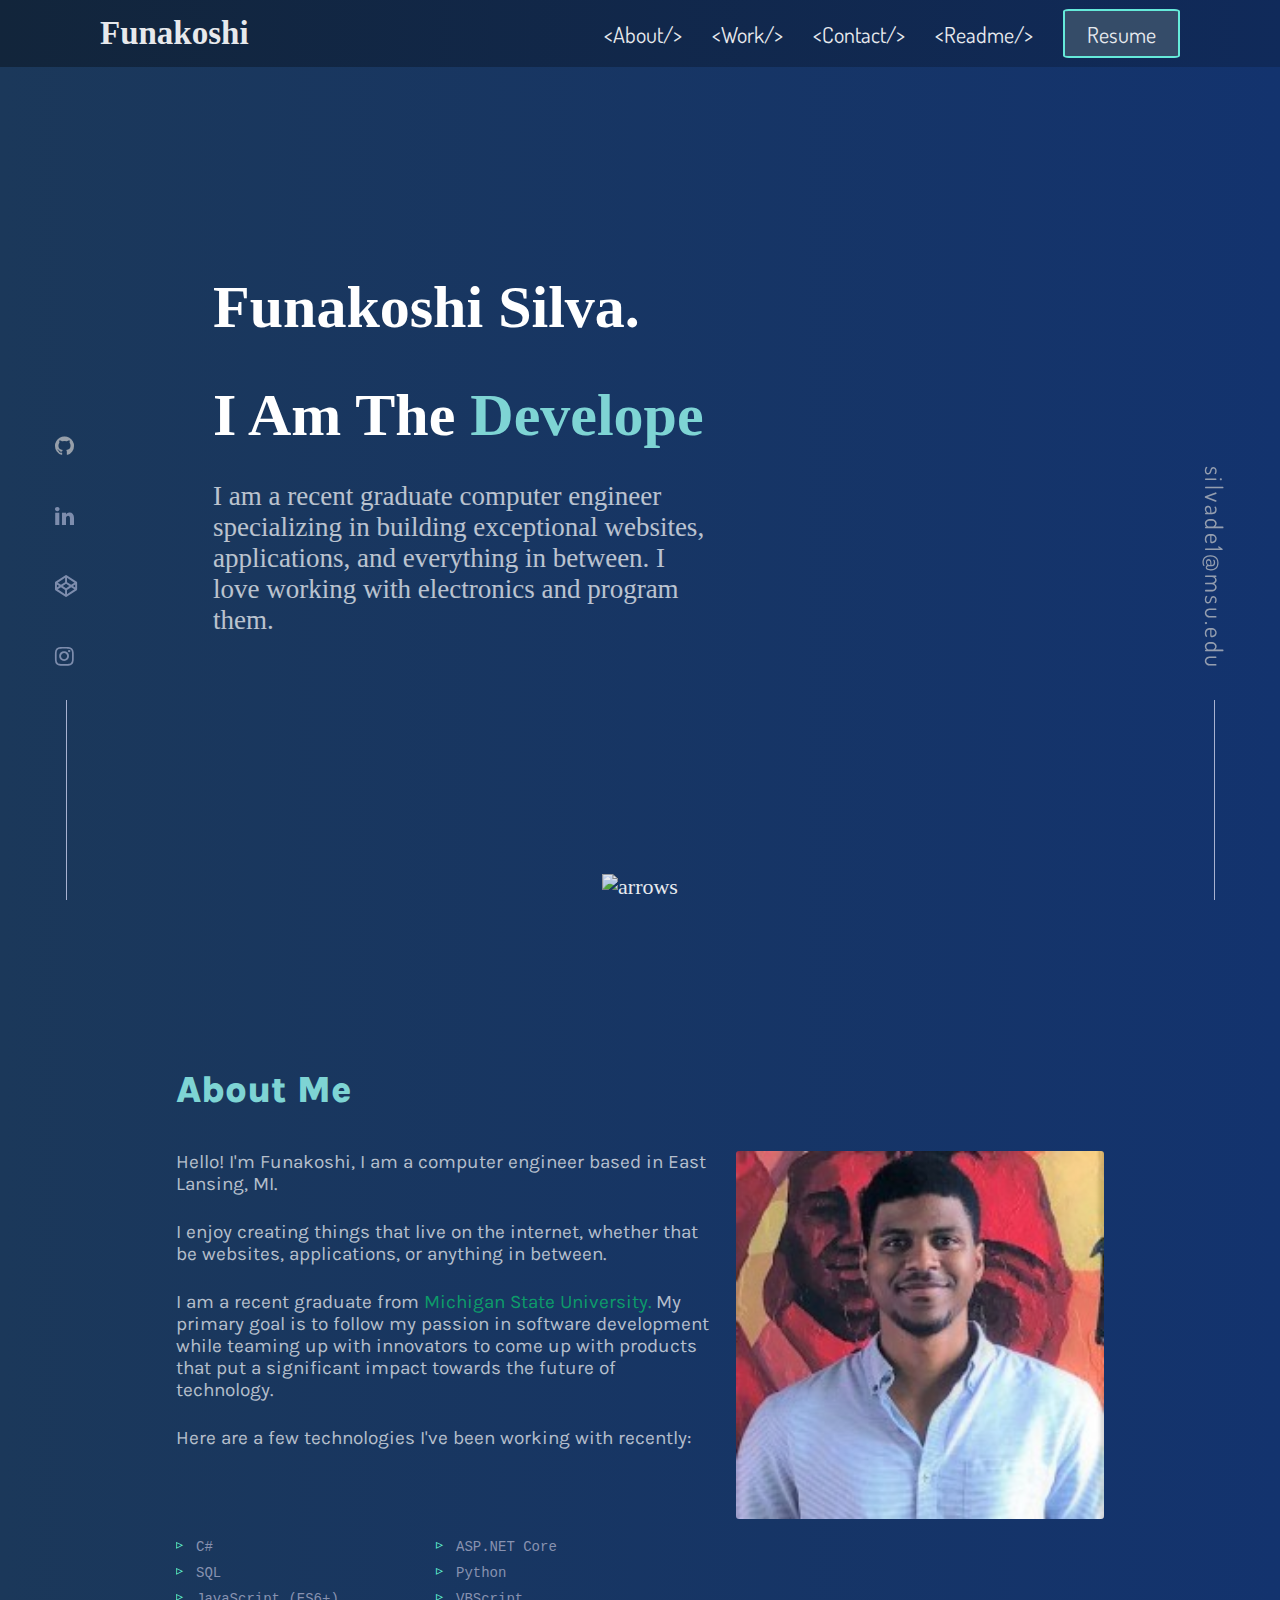
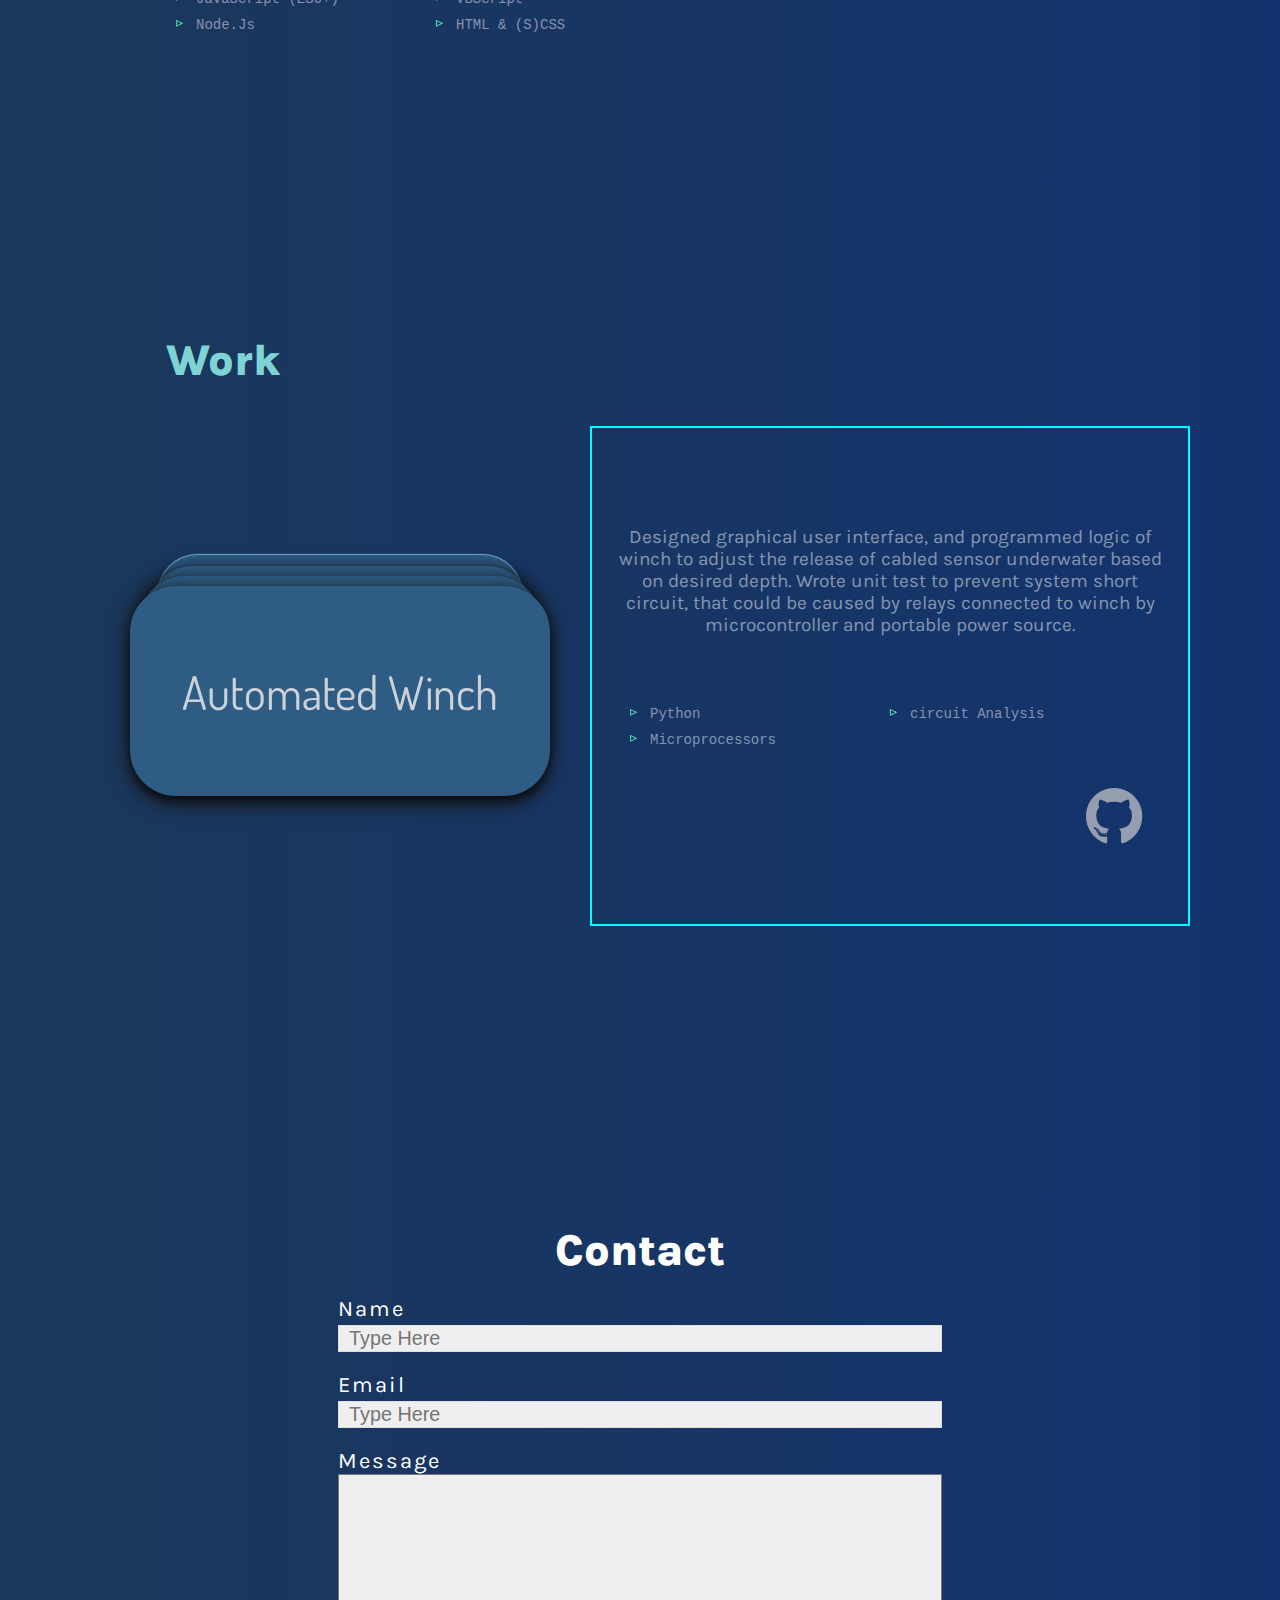
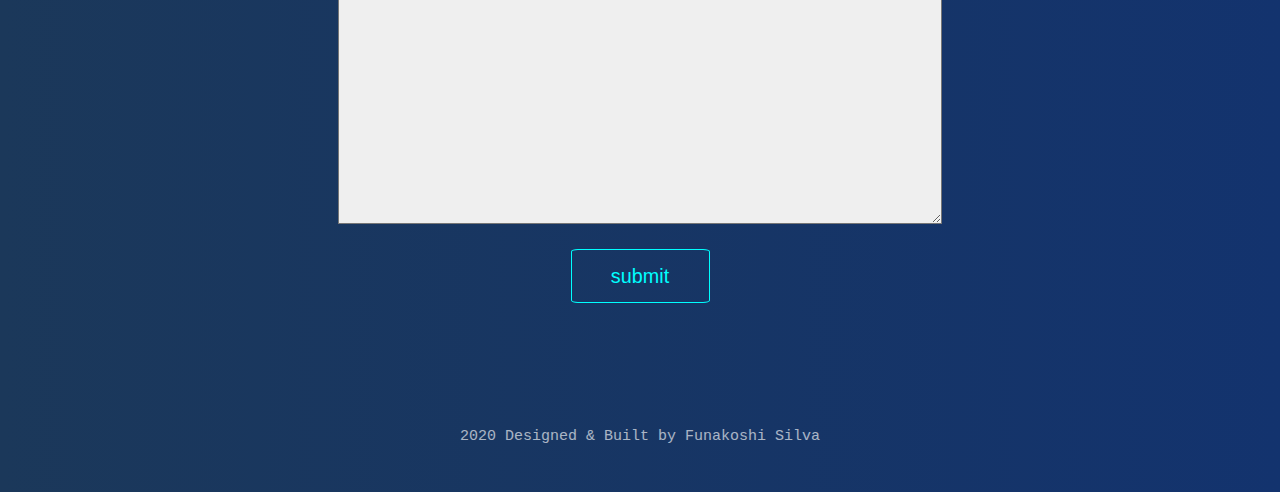
==== index.html @ c640aaf2 "Update index.html" ====
<!DOCTYPE html>
<html lang="en">
<head>
    <meta charset="UTF-8">
    <meta name="viewport" content="width=device-width, initial-scale=1.0">
    <link href="https://fonts.googleapis.com/css2?family=Gentium+Basic&display=swap" rel="stylesheet">
    <link href="https://fonts.googleapis.com/css2?family=Dosis" rel="stylesheet">
    <link rel="stylesheet" href="style.css">
    <link href="https://fonts.googleapis.com/css2?family=Karla&display=swap" rel="stylesheet">
        <!-- Add icon library -->
    <link rel="stylesheet" href="https://cdnjs.cloudflare.com/ajax/libs/font-awesome/4.7.0/css/font-awesome.min.css">
    <link rel="apple-touch-icon" sizes="180x180" href="/apple-touch-icon.png">
    <link rel="icon" type="image/png" sizes="32x32" href="/favicon-32x32.png">
    <link rel="icon" type="image/png" sizes="16x16" href="/favicon-16x16.png">
    <link rel="manifest" href="/site.webmanifest">
    <script type="text/javascript" src="https://platform.linkedin.com/badges/js/profile.js" async defer></script>

    <title>Funakoshi Silva | Developer, Software Engineer</title>
</head>
<body>
       <header>
            <h2><a href="#">Funakoshi</a></h2>
            <nav>
                <li><a href="#about" class="navlinks"><span><</span>About<span><span >/</span>></span></a></li>
                <li><a href="#work" class="navlinks"><span><</span>Work<span><span>/</span>></span></a></li>
                <li><a href="#contact" class="navlinks"><span><</span>Contact<span><span>/</span>></span></a></li>
                <li><a href="readme.html" class="navlinks"><span><</span>Readme<span><span>/</span>></span></a></li>
                <li><a href="Funakoshi-Silva-Resume.pdf" target="_black" class="resume">Resume</a></li>
            </nav>

            <div orientation="right" class="right__side-container">
                <div class="email configdiv">
                    <a href="mailto:silvade1@msu.edu" class="emailLink contEmail">silvade1@msu.edu</a>
                </div>
            </div>

       


        </header>


 

              <!--Full background image, headings, button-->
              <section id="hero">
                <div orientation="left" class="left__side-container">
                    <div  class="my--media" >
                        <ul>
                        
                            <li> <a href="https://github.com/funakoshiapi" target="_blank" id="media" class="fa fa-github fa-1x delay1"> </a> </li>
                            <li> <a href="https://www.linkedin.com/in/silvafunakoshi/" target="_blank" id="media" class="fa fa-linkedin fa-1x delay2"></a></li>
                            <li><a href="https://codepen.io/funakoshiapi" target="_blank" id="media" class="fa fa-codepen fa-1x delay3"></a></li>
                            <li><a href="https://www.instagram.com/funakoshiapi/" target="_blank"id="media" class="fa fa-instagram fa-1x delay4"></a></li>
                        </ul>
    
                    </div>   
           
                </div>
                
                <div class="intro">
                    <h1>Funakoshi Silva.
                        
                    </h1>
                </div>
                <div class="intro">
                    <h1>
                        I Am The

                        <span 
                        class="txt-type" 
                        data-wait="3000" 
                        data-words='["Developer.", "Computer Engineer.", "Software Engineer."]'
                    ></span>
                    </h1>
                 
                </div>

                <div class="intro-lead">
                    <p class="lead">I am a recent graduate computer engineer specializing in building exceptional websites, applications, and everything in between. I love working with electronics and program them.</p>
                </div>
                <div id="scroll">
                    <a href="#about"> <img src="https://media2.giphy.com/media/H4hOTwxvZyPZWSwGep/giphy.gif" alt="arrows"> </a>
                </div>



            </section>


            <section id="about">
                <div class= "about--wraper">
                
                    <div class="aboutheader">
                        <h3 >About Me</h3>
                        <div id="header__line"></div>
                    </div>
    
                    <div class="break"></div>
                    
                   <div class="combine">

                    <div class="aboutme--info">
                        <p>Hello! I'm Funakoshi, I am a computer engineer based in East Lansing, MI.</p>
                        <br>
                        <p>
                            I enjoy creating things that live on the internet, whether that be websites, applications, or anything in between. 
                        </p>
                        <br>
                        <p>
                            I am a recent graduate from  <a id="university" href="https://ece.msu.edu/" target="_blank">Michigan State University.<span id="spartano"><img src="img/spartan.gif" alt="" srcset=""></span></a> My primary goal is to follow my passion in software development while teaming up with innovators to come up with products that put a significant impact towards the future of technology. 
                           
                        </p>
                        <br>
                        <p>
                            Here are a few technologies I've been working with recently:
                        </p>
                    </div>
    
                    
                    <div id="me--picture">
                     
                    </div>
                    <div  class="media-phone" >
                        
                            <a href="https://github.com/funakoshiapi" target="_blank" id="media" class="fa fa-github fa-1x delay1"> </a>
                            <a href="https://www.linkedin.com/in/silvafunakoshi/" target="_blank" id="media" class="fa fa-linkedin fa-1x delay2"></a>
                            <a href="https://codepen.io/funakoshiapi" target="_blank" id="media" class="fa fa-codepen fa-1x delay3"></a>
                            <a href="https://www.instagram.com/funakoshiapi/" target="_blank"id="media" class="fa fa-instagram fa-1x delay4"></a>
    
                    </div>   
                   </div>
    
                    
                    <div class="break"></div>
    
                    <ul class="about__skills">
                        <li class="skills">C#</li>
                        <li class="skills">ASP.NET Core</li>
                        <li class="skills">SQL</li>
                        <li class="skills">Python</li>
                        <li class="skills">JavaScript (ES6+)</li>
                        <li class="skills">VBScript</li>
                        <li class="skills">Node.Js</li>
                        <li class="skills">HTML & (S)CSS</li>
                    </ul>
                
                </div>

            </section>

            <section id="work">
                <div class= "about--wraper">

                    <div class="aboutheader">
                        <h3 >Work</h3>
                        <div id="header__line"></div>
                    </div>
                    <div class="break"></div>
                    
                    <div class="container">
                        <div class="stack">
                          
                         <div  value = "1" class="card">Automated Winch</div>
                          <div  value = "2" class="card">Aquarium</div>
                          <div  value = "3" class="card">Mix and Match</div>
                          <div  value = "4" class="card">Instagram Liker</div>
                          <div  value = "5" class="card">Covid-19 Status</div>
                          <div  value = "6" class="card">Data Manipulation</div> 
                         

                        </div>
                        <div id="board">
                            <div class="para-container">
                                <p id="paragraph">
                                    Designed graphical user interface, and programmed logic of winch to adjust the release of cabled sensor underwater based on desired depth. Wrote unit test to prevent system short circuit, that could be caused by relays connected to winch by microcontroller and portable power source.
                                 </p>
                            </div>

                          <div>
                            <ul class="about__skills">

                                <li id="skill1" class="skills">Python</li>
                                <li id="skill2" class="skills">circuit Analysis</li>
                                <li id="skill3" class="skills">Microprocessors</li>

                                <li id="skill4" class="skills">Python <style> #skill4{display: none;}</style></li>
                                <li id="skill5" class="skills">C++ <style> #skill5{display: none;}</style></li>
                                <li id="skill6"class="skills">HTML & (S)CSS <style> #skill6{display: none;}</style></li>
                            </ul>
                          </div>

                         
                          <div class="work__media">
                            <a id="proj--link" href="https://github.com/funakoshiapi" target="_blank" class=" fa fa-github fa-3x"> 
                            </a>
                        </div>


                   
                        </div>
                      </div>

                </div>
                
            </section>

            <section id="contact">

                <h1>Contact</h1>


                <form id = 'contact' class="contact__form" action="https://formspree.io/xoqkrrdk" method="POST" >
                    
                    <div class="hpot">
                        <label>Leave this field empty: <input name="_gotcha"></label>
                    </div>

                    <label>Name</label>
                    <input type= "text" name="name" placeholder="Type Here" id="fname" required type="text">
                    <label>Email</label>
                    <input type="email" name="_replyto" placeholder="Type Here" id="femail" required type="text">
                    <label>Message</label>
                    <textarea name="message" id="fmessage"></textarea>
                    <input class="submitButtom" name="submit" id="submit" type="submit" value="submit" required type="text"> </input>
                    <!-- <input type="hidden" name="_next" value="//funakoshisilva.com/thankyou.html" />	 -->
                    <input type="hidden" name="_subject" value="Website contact" />
                    
                    
                </form>

                
                <script>
                    var contactform =  document.getElementById('contact');
                    contactform.setAttribute('action', 'https://formspree.io/' + 'xoq' + 'k' + 'rr' + 'dk');
                </script>

            </section>

            <script src="typewriter.js"></script>
            <script src="tilt.js"></script>
            <script src="cards.js"></script>
</body>

<footer>
   
    <a href="https://www.linkedin.com/in/silvafunakoshi/" target="_blank" rel="noopener noreferrer"> <div> 2020 Designed & Built by Funakoshi Silva</div></a>
</footer>

</html>
---- style.css ----
/* 
GENERAL STYLE */
*{
    margin: 0;
    padding: 0;
    box-sizing: border-box;
}

body{
   
    background: #141e30;  /* fallback for old browsers */
    background: linear-gradient(to right, #1b385a, #13336e); /* W3C, IE 10+/ Edge, Firefox 16+, Chrome 26+, Opera 12+, Safari 7+ */

     /* CSS Smooth Scroll */
     
    
}
html{
    font-size: 22px;
    scroll-behavior: smooth;
    scroll-snap-type: y mandatory;
    overflow-y: scroll;
    color: rgb(255, 255, 255);
    font-family: 'Karla', sans-serif;
    background: linear-gradient(to right, #1b385a, #13336e);
}
ul, nav{
    list-style: none;
}


a{
	text-decoration: none;
	color: inherit;
	opacity: 0.9;
}

a:hover{
    opacity: 1;
    cursor: pointer;
    color: aqua;
}
a.btn{
    color: #fff;
    border-radius: 4px;
    text-transform: uppercase;
    background-color: #2196f3;
    font-weight: 800;
    text-align: center;
}
/* ---rightSIDE CONTAINERS----------- */

.right__side-container {
    width: 5%;
    position: fixed;
    bottom: 0px;
    left: auto;
    right: 40px;
    z-index: 10;
    color: rgb(168, 178, 209);
    background: #00800000;
    height: 50%;
    
}


.configdiv {
    display: flex;
    flex-direction: column;
    -webkit-box-align: center;
    align-items: center;
    position: relative;
}

.configdiv::after {
    content: "";
    display: block;
    width: 1px;
    height: 200px;
    background-color: rgb(168, 178, 209);
    margin: 0px auto;
    overflow: hidden;
    animation: bounceIn 4s;
}

.email {

    display: flex;
    flex-direction: column;
    -webkit-box-align: center;
    align-items: center;
    position: absolute;
    right: 0;
    bottom: 0;
}

.contEmail {

    font-size: 1.1rem;
    letter-spacing: 0.1em;
    -webkit-writing-mode: vertical-rl;
    writing-mode: vertical-rl;
    margin: 20px auto;
    padding: 10px;
    color: rgb(204, 204, 204);
    opacity: 0.7;
}


.contEmail:hover {
  
    transform: scale(1.1);
    color: rgb(126, 212, 212);
    opacity: 1;
    
}

.emailLink a {
    display: inline-block;
    text-decoration-skip-ink: auto;
    position: relative;
    cursor: pointer;
    text-decoration: none;
    transition: all 0.25s cubic-bezier(0.645, 0.045, 0.355, 1) 0s;
    
}


/* left side container */

/* SIDE CONTAINERS */
.left__side-container{
    position: fixed;
    bottom: 0px;
    z-index: 10;
    color: rgb(168, 178, 209);
    background: #00800000;
    height: 50%;
    width: 40px;
    left: 40px;
    right: auto;
  
    
}

.my--media{

    display: flex;
    flex-direction: column;
    -webkit-box-align: center;
    align-items: center;
    padding: 0px;
    margin: 0px;
    list-style: none;
    left: 0;
    bottom: 0;
    position: absolute;

}



.my--media::after{
    content: "";
    display: block;
    width: 1px;
    height: 200px;
    background-color: rgb(168, 178, 209);
    margin: 0px auto;
    animation: bounceIn 4s;
}
.my--media li{
    display: list-item;
    text-align: -webkit-match-parent;
}


.fa {
    padding: 15px;
    font-size: 50px;
    /* width: 100px; */
    height: 70px;
    text-align: center;
    text-decoration: none;
    opacity: 0.7;
  }

  .fa:hover {
    transform: scale(1.2);
    color: rgb(126, 212, 212);
    opacity: 1;

}


@keyframes bounceIn {
    0% {
      transform: scale(0.1);
      opacity: 0;
    }
    60% {
      transform: scale(1.2);
      opacity: 1;
    }
    100% {
      transform: scale(1);
    }
  }
  
.delay1{
    animation: bounceIn 2s;
  }
  .delay2 {
    animation: bounceIn 4s;
    
  }
  .delay3 {
    animation: bounceIn 6s;
    
  }
  .delay4 {
    animation: bounceIn 8s;
   
  }


/*Header*/


#university{
    color: rgba(9, 199, 110, 0.801) ;
}

#university span{
    position:absolute;
	visibility:hidden;
}

#university:hover span{
   
    visibility:visible;

    
    
}
#spartano img { 
    width: 100px;
    height: auto;
    border-radius: 50%;
    position: relative;
    z-index:100;
    top:10px; left: -150px;
    opacity: 1;
}

#university:hover{
    color: rgb(233, 233, 233);
    
}

header {
    position: absolute;
    top: 0;
    left: 0;
    z-index: 1;
    width: 100%;
    display: flex;
    justify-content: space-between;
    align-items: center;
    color: #fff;
    padding: 15px 100px 15px;
    background-color: #01000285;
    font-family: 'Dosis', sans-serif;
    position: fixed;
    background: linear-gradient(to right, #12253b, #102a5a);

}
header h2{
    font-family: 'Gentium Basic', serif;

}
header nav {
    display: flex;
   
}
header nav li {
    margin: 0 15px;
} 
header nav li:first-child{
    margin-left:0; 
}
header nav li:last-child{
    margin-right: 0;
}

/* links header */

header a.resume{
    font-size: 1rem;
    padding: .4rem 1rem;
    border: 2px #6FFFE9 solid;
    border-radius: 5%;
    background-color: #3A506B;
}
/*  */


#scroll{
    place-self: center;
    bottom: 0;
    position: absolute;
}

#scroll a img{
    width: 100px;
}


@media(max-width: 1200px){

    .left__side-container{
        display: none;
    }
    .right__side-container {
        display: none;
    }
    header {
        padding: 20px 50px;
        width: 100%;
    }
}
@media(max-width:1200px){
    header{
        text-size-adjust: auto;
        flex-direction: column;
        font-size: 52%;
        width: 100%;
    }
    header h2{
        margin-bottom: 15px;
    }
    header a.resume{
        padding: 2px 10px;
        font-size: 11px;

    }

    #scroll{
        display: none;
    }
}



/* ------------------------- */
  
 /* Sections General Style */

 section{
	display: flex;
	flex-direction: column;
	align-items: center;
    padding: 125px 213px;
    min-height: 100vh;
}

@media (max-width: 1200px){

	section{
		padding: 100px 50px;
	}

}

@media (max-width: 1200px){

	section{
		padding: 80px 30px;
	}

}

/* /.Header */
/* Hero */
#hero {
    position: relative;
    justify-content: center;
    min-height: 100vh;
    color: #fff;
    text-align: left;
    display: flex;
    align-items: flex-start;
    /* font-family: 'Dosis', sans-serif; */
    font-family: 'Gentium Basic', serif;
    
}

#hero h1 {
    font-size:  60px;
    margin-bottom: 15px;
}

#hero a.btn {
    padding: 20px 46px;
}

@media (max-width: 800px){
    #hero {
        min-height: 600px;
        padding: 151px 30px;
    }
    .intro-lead{
        margin-top: 69px;
    }
    .intro{
        font-family: 'Gentium Basic', serif;
        font-weight: 300;
        margin-bottom: 8px;
    }
    #hero h1 {
        font-size: 48px;
    }
    #hero h3{
        font-size: 24px;
    }
    #hero a.btn{
        padding:15px 40px;
    }
}

.intro{
   
    max-width: 883px;
    height: 100px;
    margin-top: 8px;

}

.intro-lead{
    max-width: 500px;
}

h1, h2, h3, h4, h5, h6 {
    font-weight: 800;
   }

.txt-type{
    color: rgb(126, 212, 212);
    
}

.lead{
    font-size: 27px;
    opacity: 0.7;
}

/* About section */

#about{
    justify-content: center;
    display: flex;
    flex-direction: row;
}

.media-phone{
    display: none;
}
 
#me--picture {

  
  
    height: 368px;
    width: 368px;
    
    background-size: 100%;
    
    background-color: grey;
    margin: 0 auto;
    transition: box-shadow 0.1s, transform 0.1s;
    border-radius: 3px;
      
    background-image:
    linear-gradient(to top, rgba(45, 230, 190, 0), rgba(15, 177, 150, 0)),
    url('img/0.jpeg'); 

}
  
   #me--picture:hover {
    
    
    box-shadow: 0px 0px 30px rgba(0, 255, 255, 0.459);
    cursor: pointer;
    
  }



  .aboutheader{
    font-size: 32px;
    margin: 10px 0px 40px;
    justify-content: flex-start;
    color: rgb(126, 212, 212);
    display: flex;
    flex-wrap: wrap;
    
  }


  .aboutme--info{
    flex: 1;
    justify-content: flex-start;
    flex-wrap: wrap;
    width: 540px;
    margin-right: 20px;
    /* color: #84c7f3; */
    color: white;

    
}

.aboutme--info p{
    font-size: 19px;
    text-align: left;
    color: rgba(255, 255, 255, 0.692);
   
}


#me--picture {
    flex: 1;
    justify-content: flex-end;
    max-width: 368px;
}

.break{
    flex-basis: 100%;
    height: 0;
  }


  .about--wraper{
    /* display: flex; */
    -webkit-box-pack: justify;
    justify-content: space-between;
    -webkit-box-align: center;
    align-items: flex-start;
    background-color: #00000000;
    /* width: 1153px; */
    height: auto;
    flex-wrap: wrap;
   
 }


 .combine{
    display: flex;
}

.about__skills{

    display: grid;
    grid-template-columns: repeat(2, minmax(260px, 200px));
    overflow: hidden;
    padding: 0px;
    margin: 20px 0px 0px;
    list-style: none;
    
  }

  .skills{
    position: relative;
    margin-bottom: 10px;
    padding-left: 20px;
    font-family: "SF Mono", "Fira Code", "Fira Mono", "Roboto Mono", "Lucida Console", Monaco, monospace;
    font-size: 20px;
    color: rgb(136, 146, 176);
    text-align: left;
    font-size: 14px;
  }

  .skills::after{
    content: "▹";
    position: absolute;
    left: 0px;
    color: rgb(100, 255, 218);
    font-size: 14px;
    line-height: 12px;
  }

  @media (max-width: 1200px){

    .media-phone{
        display: flex;
        justify-content: center;

    }
      
 #me--picture{
        height: 13rem;
        width: 13rem;
        flex-wrap: wrap;
        margin-top: 20px;
        margin-bottom: 40px;
        max-width: 368px;
    }

    #about{
        flex-direction: column;
        flex-wrap: wrap;
    }

    .aboutheader{
        margin-top: 40px
    }

    .combine{
        
        display: flow-root;
    }

    .about__skills{
        display: flex;
        flex-direction: column;
        align-items: flex-start;
    }

    .aboutme--info{
        width: auto;
    }

  
    }

    @media (max-width:1200px){
        #me--picture{
            height: 11rem;
            width: 11rem;
        
        }
    }
  

/* Work */

.stack {
    width: 500px;
    height: 500px;
    position: relative;
  }
  
  .card {
    background-color: rgb(46, 92, 133);
    width: 80%;
    min-height: 40%;
    position: absolute;
    top: 50%;
    left: 50%;
    transform: translate(-50%, -50%);
    display: grid;
    justify-content: center;
    align-items: center;
    border-radius: 2rem;
    font-family: 'Dosis', sans-serif;
    font-size: 2rem;
    color: rgba(230, 230, 230, 0.863);
    box-shadow: 0 5px 10px 0 #000000a8, 0 5px 20px 0 #1d1c1c;
    transition: trasnform 200ms;
    text-align: center; 
    z-index:100;
  }

  .card:hover{
    background-color: rgb(20, 167, 167);
    color: black;
    transition: 0.3s;
  }
  
  .card:nth-last-child(n + 4) {
    --y: calc(-50% + -30px);
    transform: translate(-50%, var(--y)) scale(0.91);
    box-shadow: 0 0 1px 1px #84c7f36e;
  }
  .card:nth-last-child(3) {
    --y: calc(-50% + -15px);
    transform: translate(-50%, var(--y)) scale(0.95);
  }
  
  .card:nth-last-child(2) {
    --y: calc(-50%);
    transform: translate(-50%, var(--y)) scale(1);
   
  }

  
  .card:nth-last-child(1) {
    --y: calc(-50% + 15px);
    transform: translate(-50%, var(--y)) scale(1.05);
  
  }
  
  @keyframes swap {
    50% {
      transform: translate(-50%, calc(var(--y) - 250px)) scale(0.85) rotate(-5deg);
      animation-timing-function: ease-in;
    }
    100% {
      transform: translate(-50%, calc(var(--y) - 15px)) scale(0.85);
      z-index: -1;
    }
  }
  
  .container{
    display: flex;
  
  
  }

  #work h3{
    color: rgb(126, 212, 212);
    font-size: 44px;
    margin-left: 76px;

  }
  
  #board{
  
    border: 2px solid aqua;
    flex: 2;
    display: flex;
    flex-direction: column;
    justify-content: center;
    align-items: center;
    color: #84c7f3;
    width: 600px;
   
    
  }
  #board h1 h2{
    justify-content: center;
  }

  
  #title{
    justify-content: center;
    
  }

  .para-container{
      height: 180px ;
      text-align: center;

  }
  #paragraph{
      opacity: 0.7;
      margin-top: 20px;
      margin-left: 20px;
      margin-right: 20px;
      font-size: 19px;
      color: rgba(255, 255, 255, 0.692);
  }

  .socialmedia{
      justify-content: end;
  }





 /* SOCIALMEDIA ICONS */

 .work__media{

    place-self: flex-end;
    margin-right: 30px;
    margin-top: 10px;
 }

 .repository{
    place-self: flex-end;

 }
 



.fa-github {
    color: rgb(204, 204, 204);
    font-size: 50px;
  }


  footer div{
    display: flex;
    justify-content: center;
    margin-bottom: 47px;
    font-size: 15px;
    font-family: "SF Mono", "Fira Code", "Fira Mono", "Roboto Mono", "Lucida Console", Monaco, monospace;
    opacity: 0.7;
  }

  @media (max-width:1200px){
    .container{
        display: flex;
        flex-direction: column;
      
      
      }
      .stack{
          width: auto;
      }

      #board{
          width: auto;
      }
  

    .para-container{
        height: 368px ;
        text-align: center;

        }
    
}


label {
    
    margin-top:20px;
    letter-spacing:2px;
}

/* Centre the form within the page */
form {
    margin:0 auto;
    width:604px;
    display: flex;
    flex-direction: column;
}

/* Style the text boxes */
input {
	width:604px;
	height:27px;
	background:#efefef;
	border:1px solid #dedede;
	padding:10px;
	margin-top:3px;
	font-size:0.9em;
    color:#3a3a3a;
   
}

textarea {
    width: 604px;
    height: 350px;
    background: #efefef;
    font-size: 0.9em;
    color: #3a3a3a;
    padding: 20px;
}

.submitButtom{
    
    width: 139px;
    height: 54px;
    margin-top: 25px;
    place-self: center;
    border-radius: 5%;
    border: 1px aqua solid;
    background-color: #ffe4c400;
    color: aqua;
}

.hpot {
  display: none;
}

@media (max-width:1200px){

    input {
        width:308px;
        height:27px;
        background:#efefef;
        border:1px solid #dedede;
        padding:10px;
        margin-top:3px;
        font-size:0.9em;
        color:#3a3a3a;
    }
    textarea {
        width: 308px;
        height: 10rem;
        
    }
    form {
        margin: 0 auto;
        height: 435px;
        width: 314px;
    
    }
}
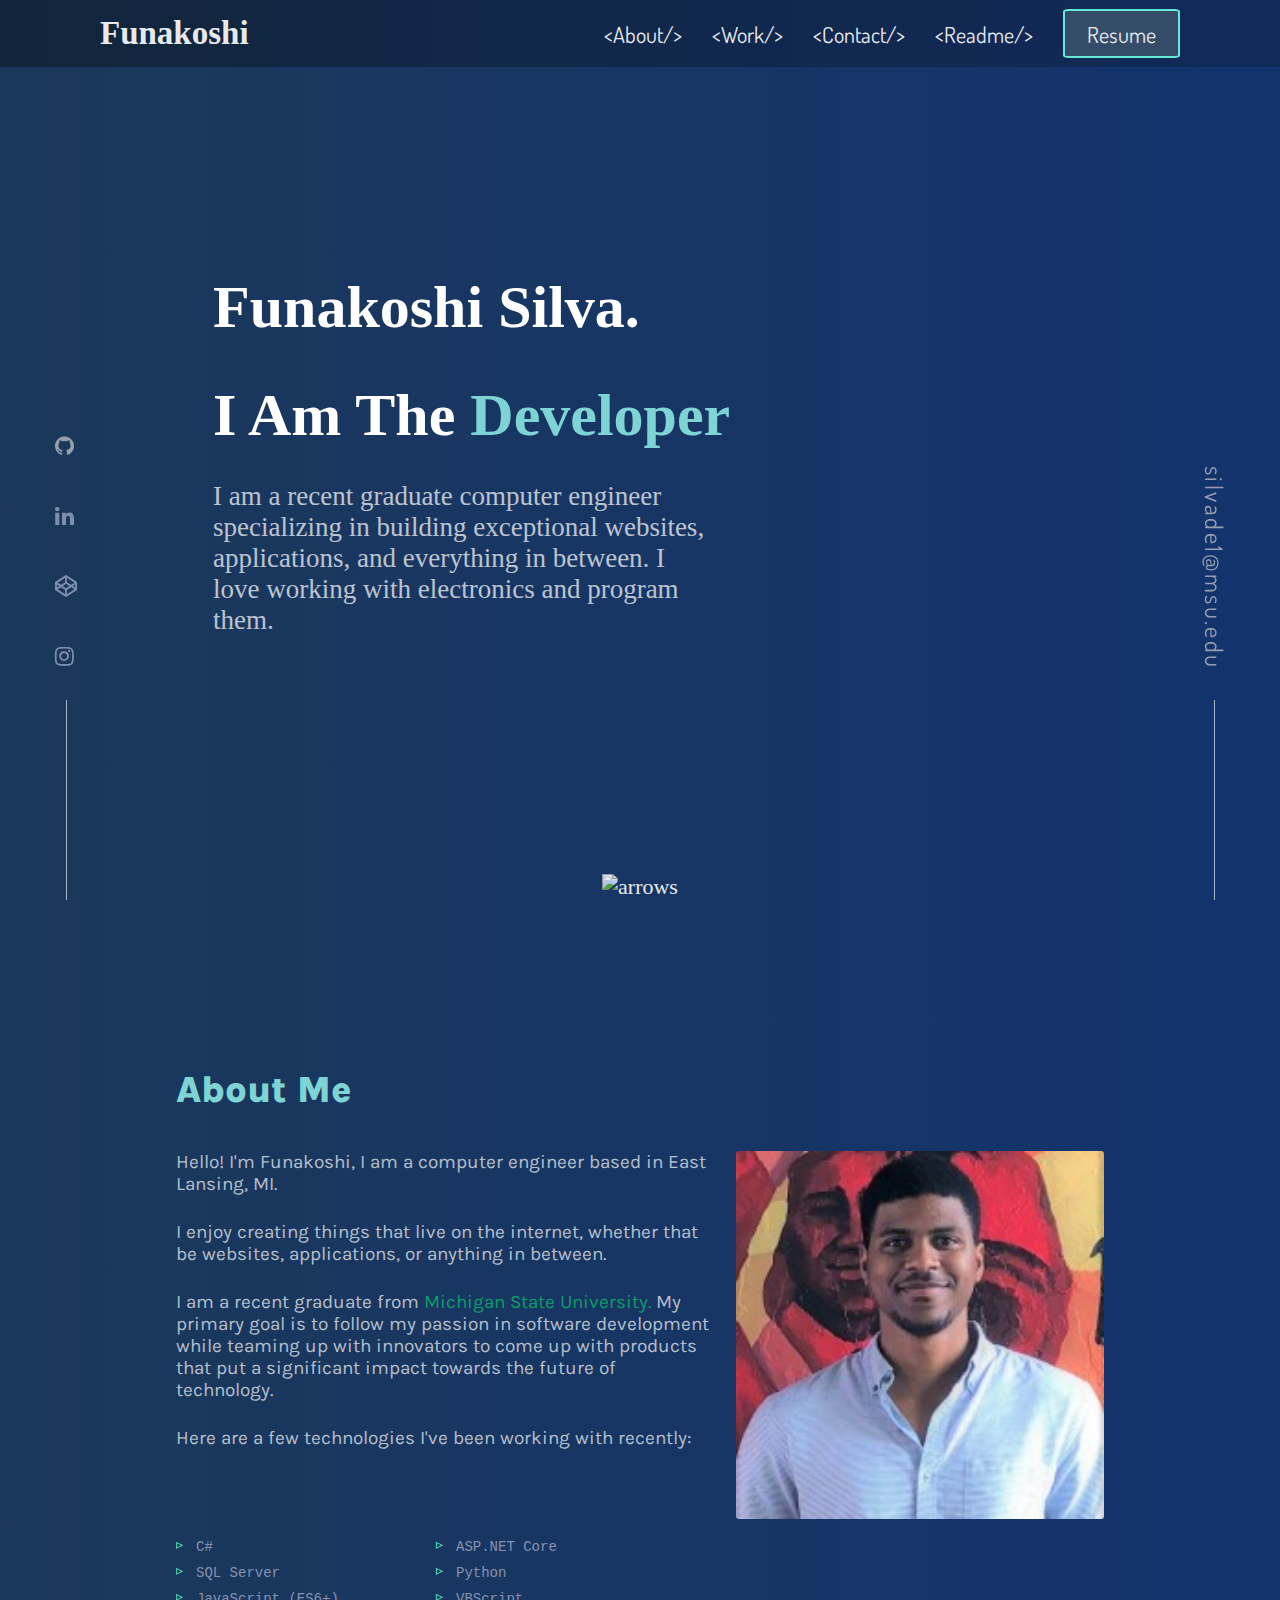
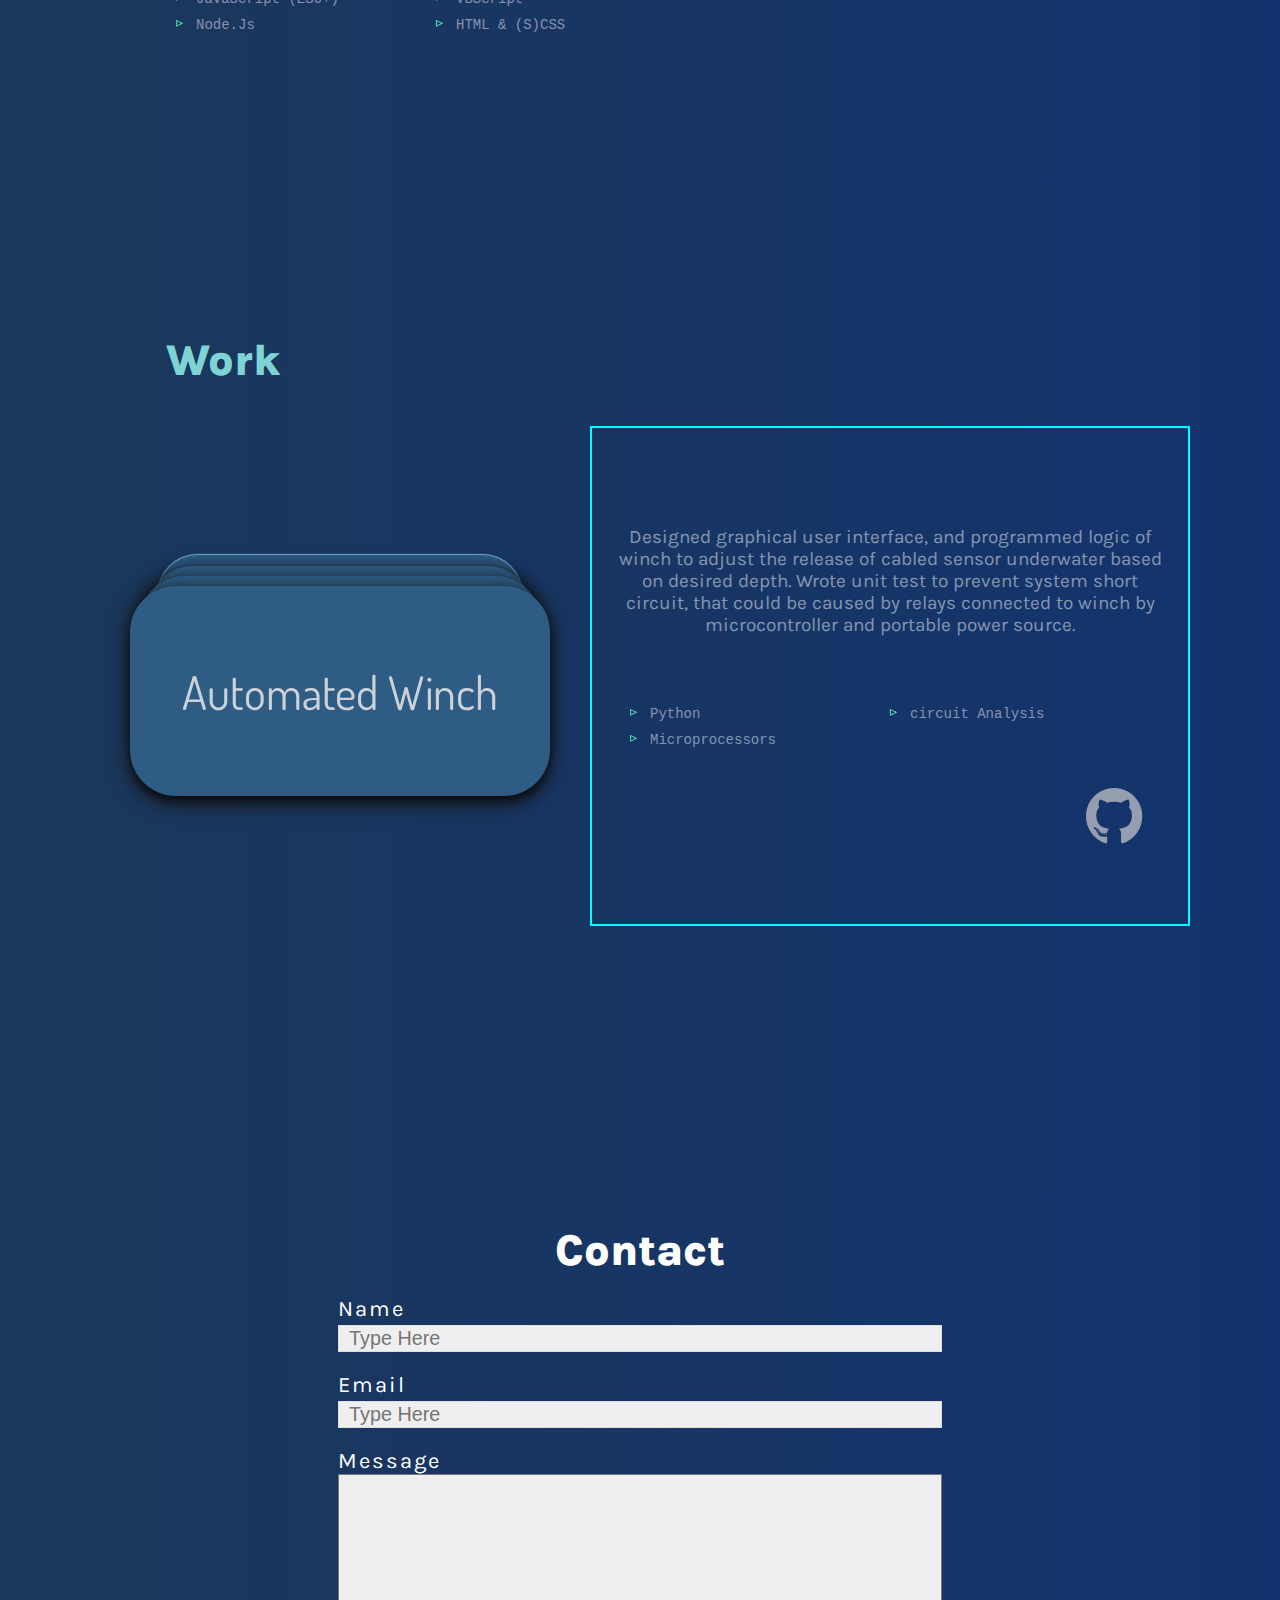
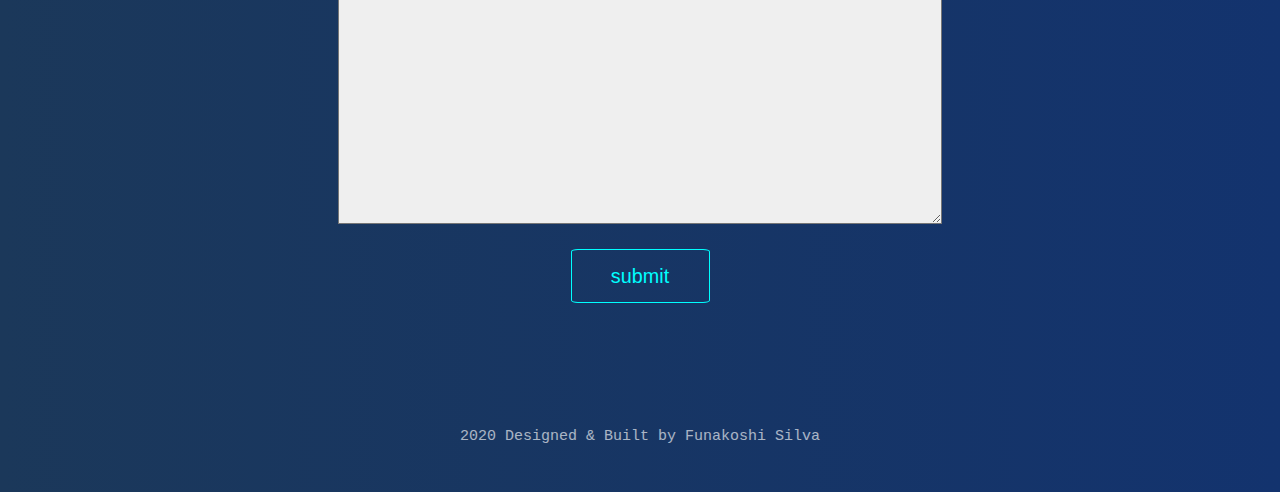
==== commit 6e6171da: "Update index.html" ====
--- a/index.html
+++ b/index.html
@@ -137,7 +137,7 @@
                     <ul class="about__skills">
                         <li class="skills">C#</li>
                         <li class="skills">ASP.NET Core</li>
-                        <li class="skills">SQL</li>
+                        <li class="skills">SQL Server</li>
                         <li class="skills">Python</li>
                         <li class="skills">JavaScript (ES6+)</li>
                         <li class="skills">VBScript</li>
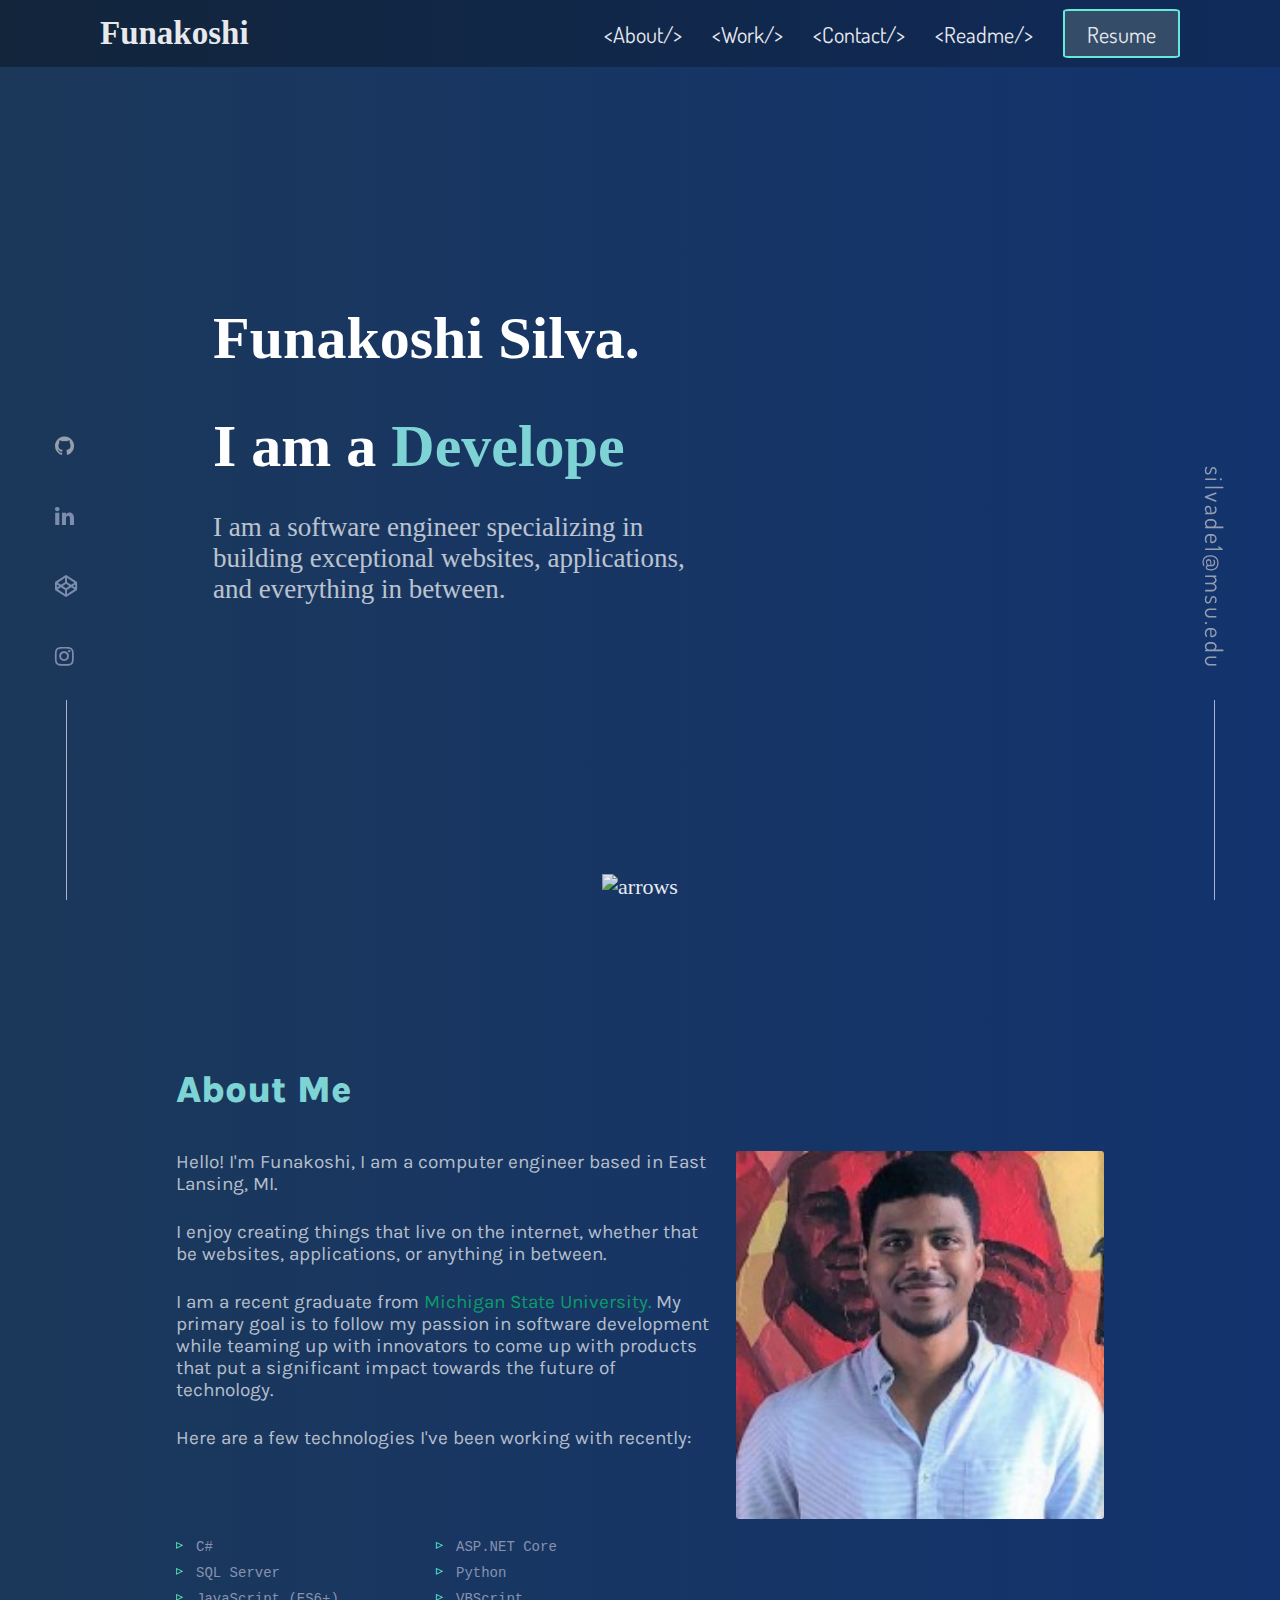
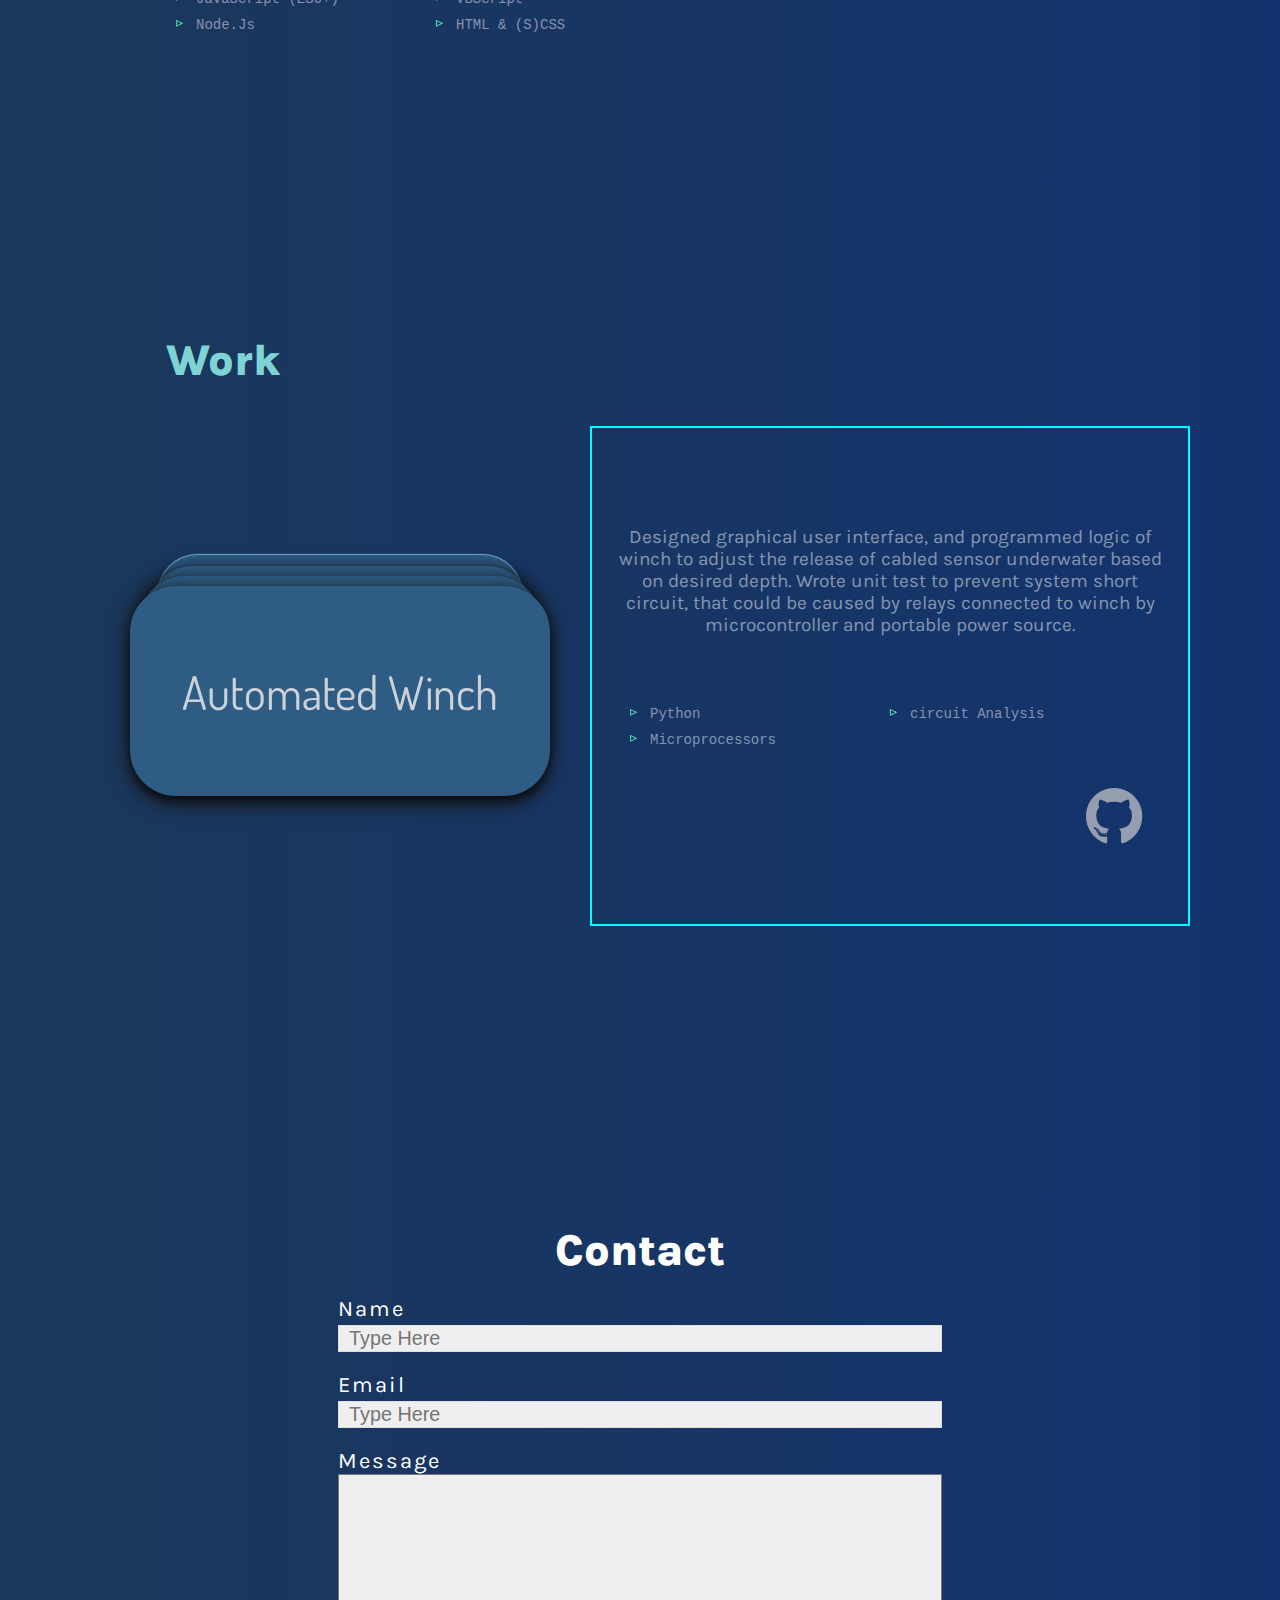
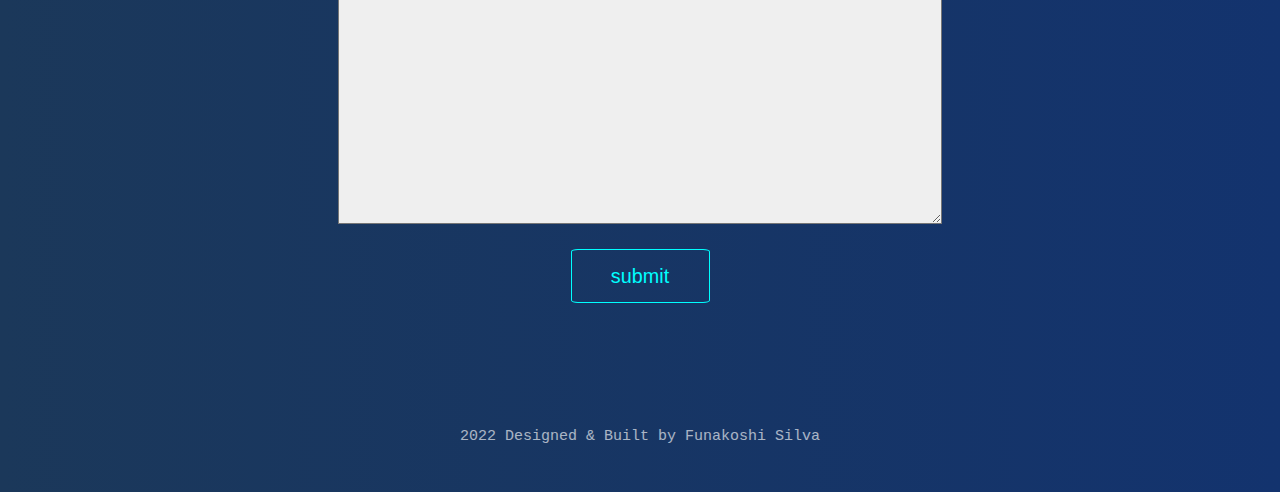
==== commit d6151b20: "Update index.html" ====
--- a/index.html
+++ b/index.html
@@ -65,7 +65,7 @@
                 </div>
                 <div class="intro">
                     <h1>
-                        I Am The
+                        I am a
 
                         <span 
                         class="txt-type" 
@@ -77,7 +77,7 @@
                 </div>
 
                 <div class="intro-lead">
-                    <p class="lead">I am a recent graduate computer engineer specializing in building exceptional websites, applications, and everything in between. I love working with electronics and program them.</p>
+                    <p class="lead">I am a software engineer specializing in building exceptional websites, applications, and everything in between.</p>
                 </div>
                 <div id="scroll">
                     <a href="#about"> <img src="https://media2.giphy.com/media/H4hOTwxvZyPZWSwGep/giphy.gif" alt="arrows"> </a>
@@ -244,7 +244,7 @@
 
 <footer>
    
-    <a href="https://www.linkedin.com/in/silvafunakoshi/" target="_blank" rel="noopener noreferrer"> <div> 2020 Designed & Built by Funakoshi Silva</div></a>
+    <a href="https://www.linkedin.com/in/silvafunakoshi/" target="_blank" rel="noopener noreferrer"> <div> 2022 Designed & Built by Funakoshi Silva</div></a>
 </footer>
 
 </html>
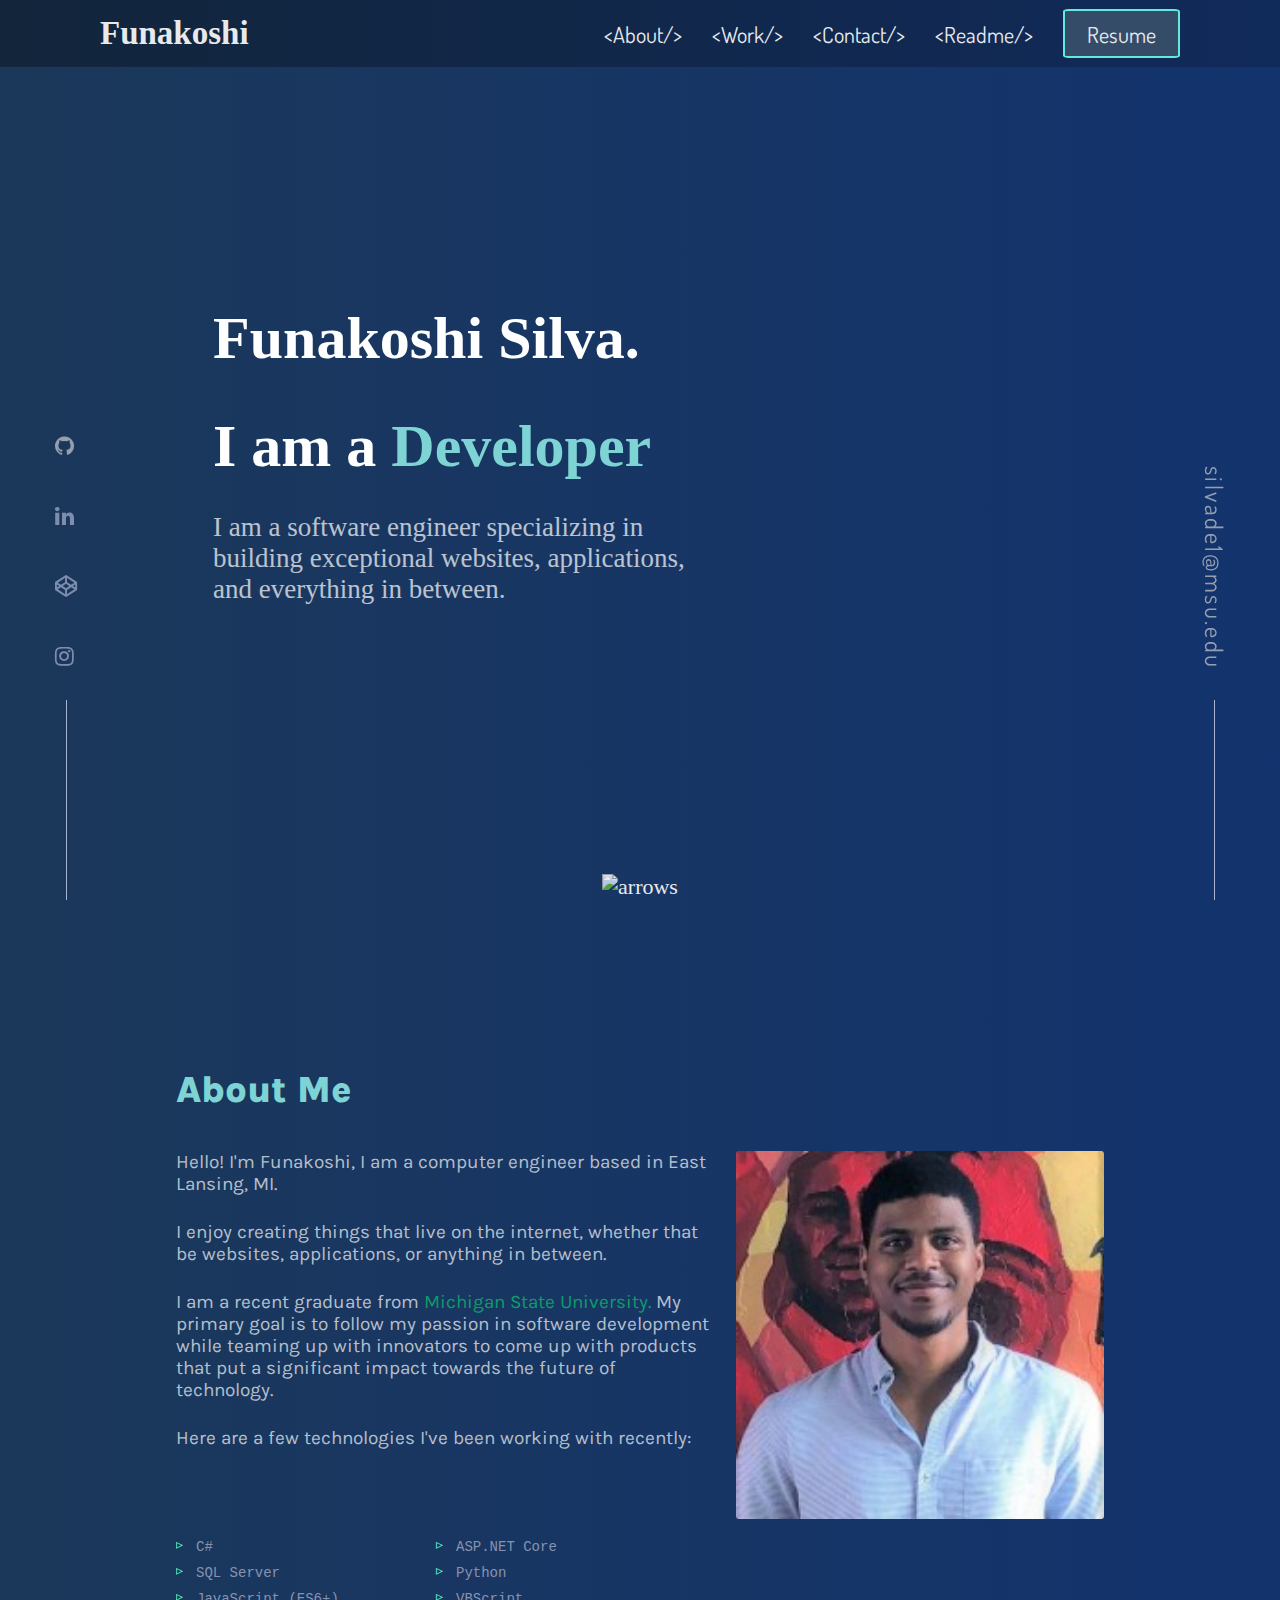
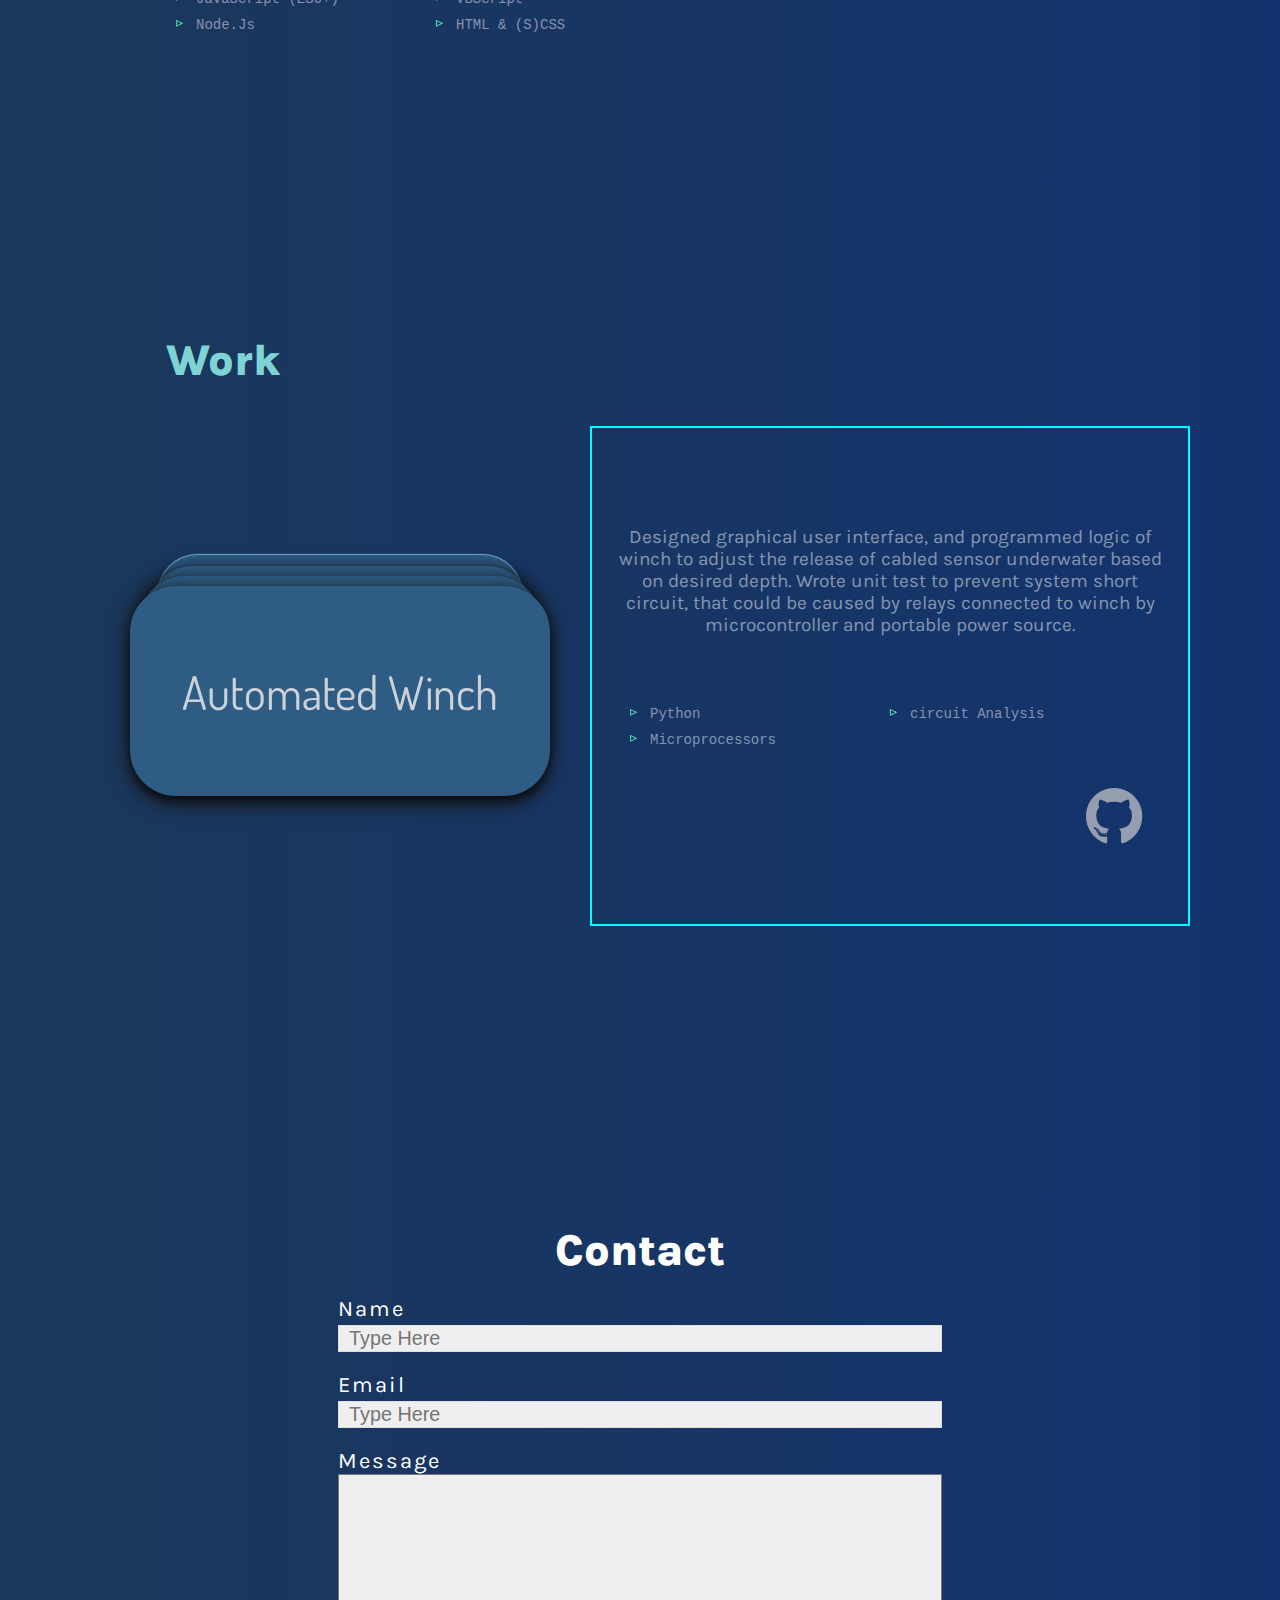
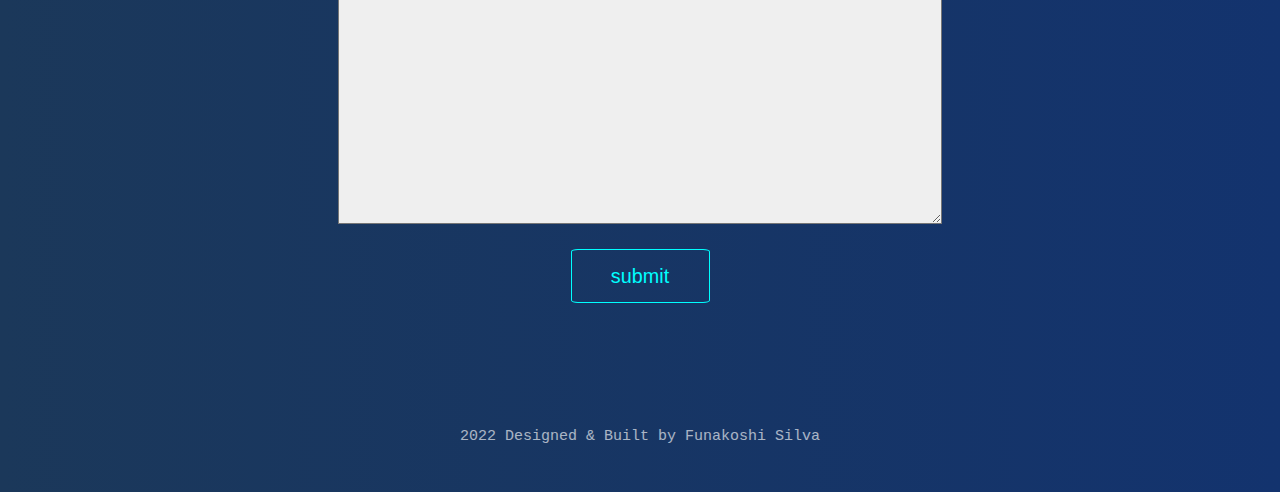
==== commit 337d1808: "Update index.html" ====
--- a/index.html
+++ b/index.html
@@ -25,7 +25,7 @@
                 <li><a href="#work" class="navlinks"><span><</span>Work<span><span>/</span>></span></a></li>
                 <li><a href="#contact" class="navlinks"><span><</span>Contact<span><span>/</span>></span></a></li>
                 <li><a href="readme.html" class="navlinks"><span><</span>Readme<span><span>/</span>></span></a></li>
-                <li><a href="Funakoshi-Silva-Resume.pdf" target="_black" class="resume">Resume</a></li>
+                <li><a href="Resume.pdf" target="_black" class="resume">Resume</a></li>
             </nav>
 
             <div orientation="right" class="right__side-container">
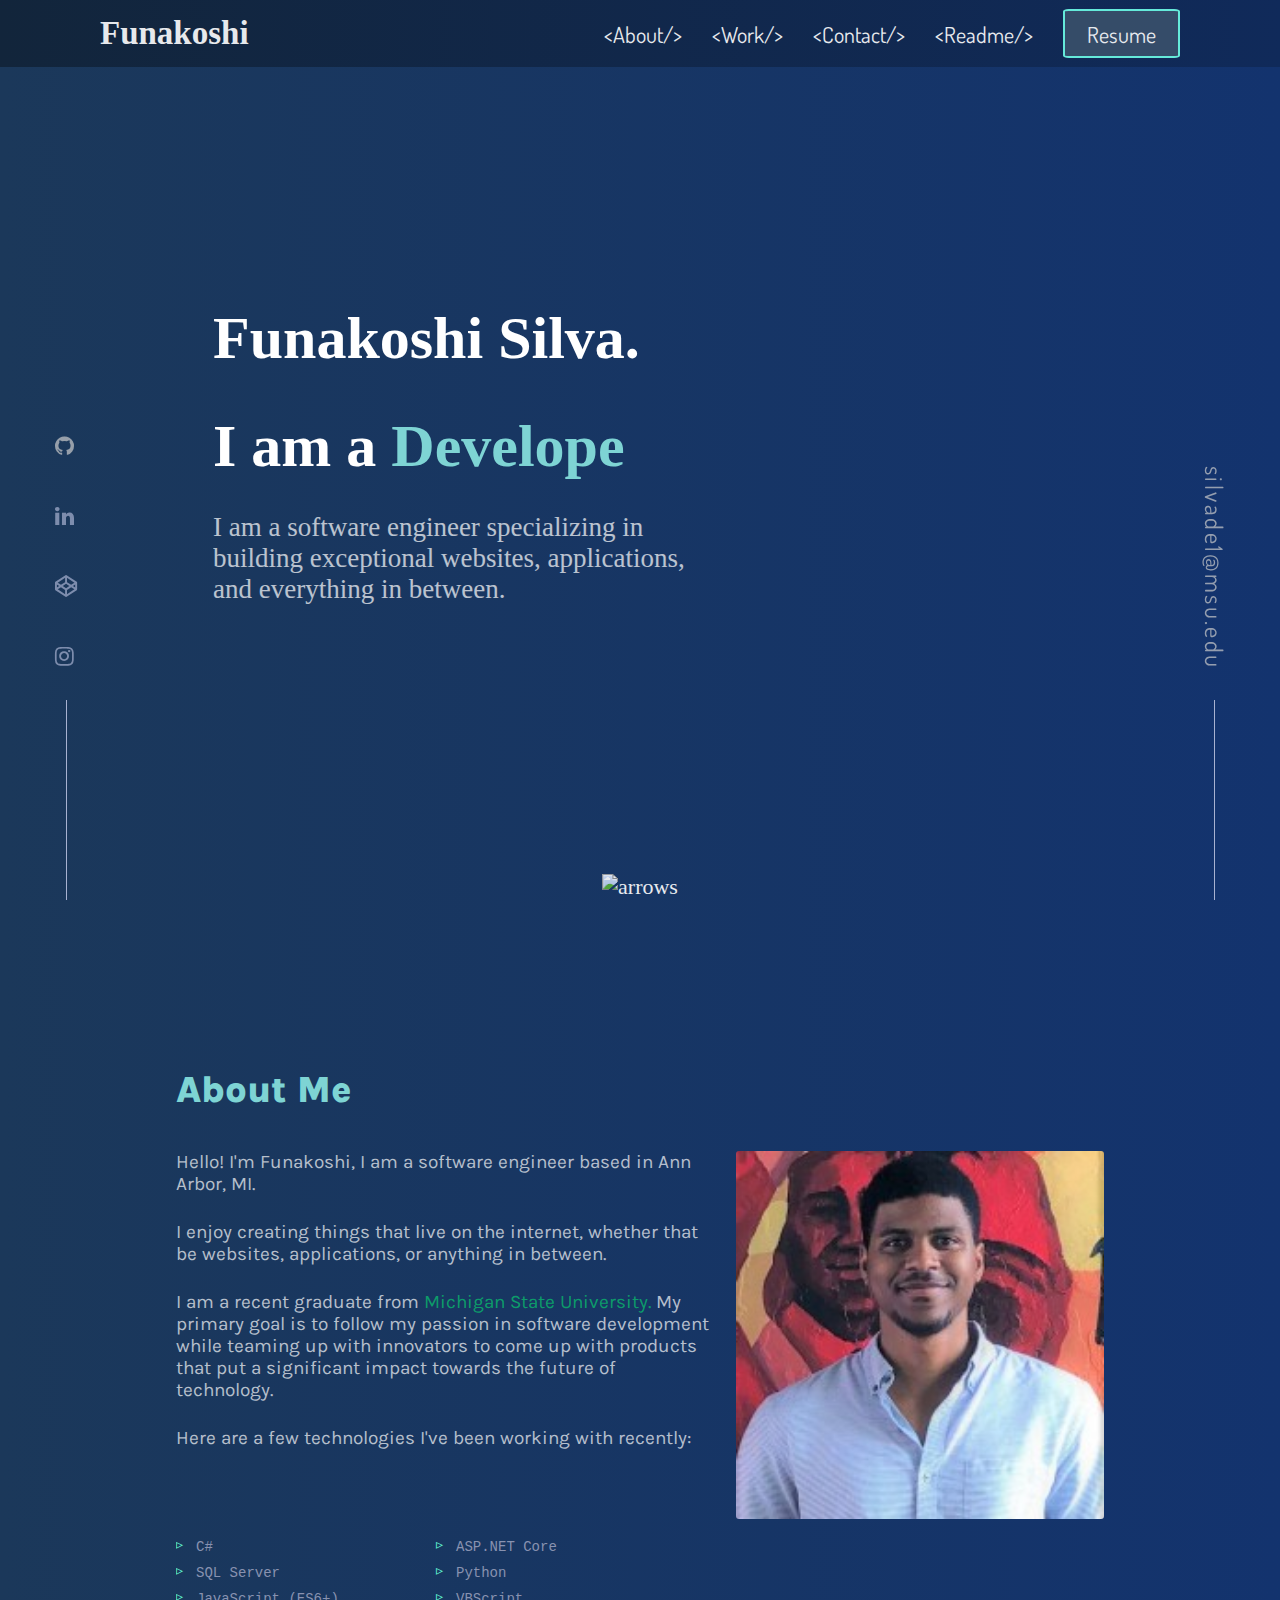
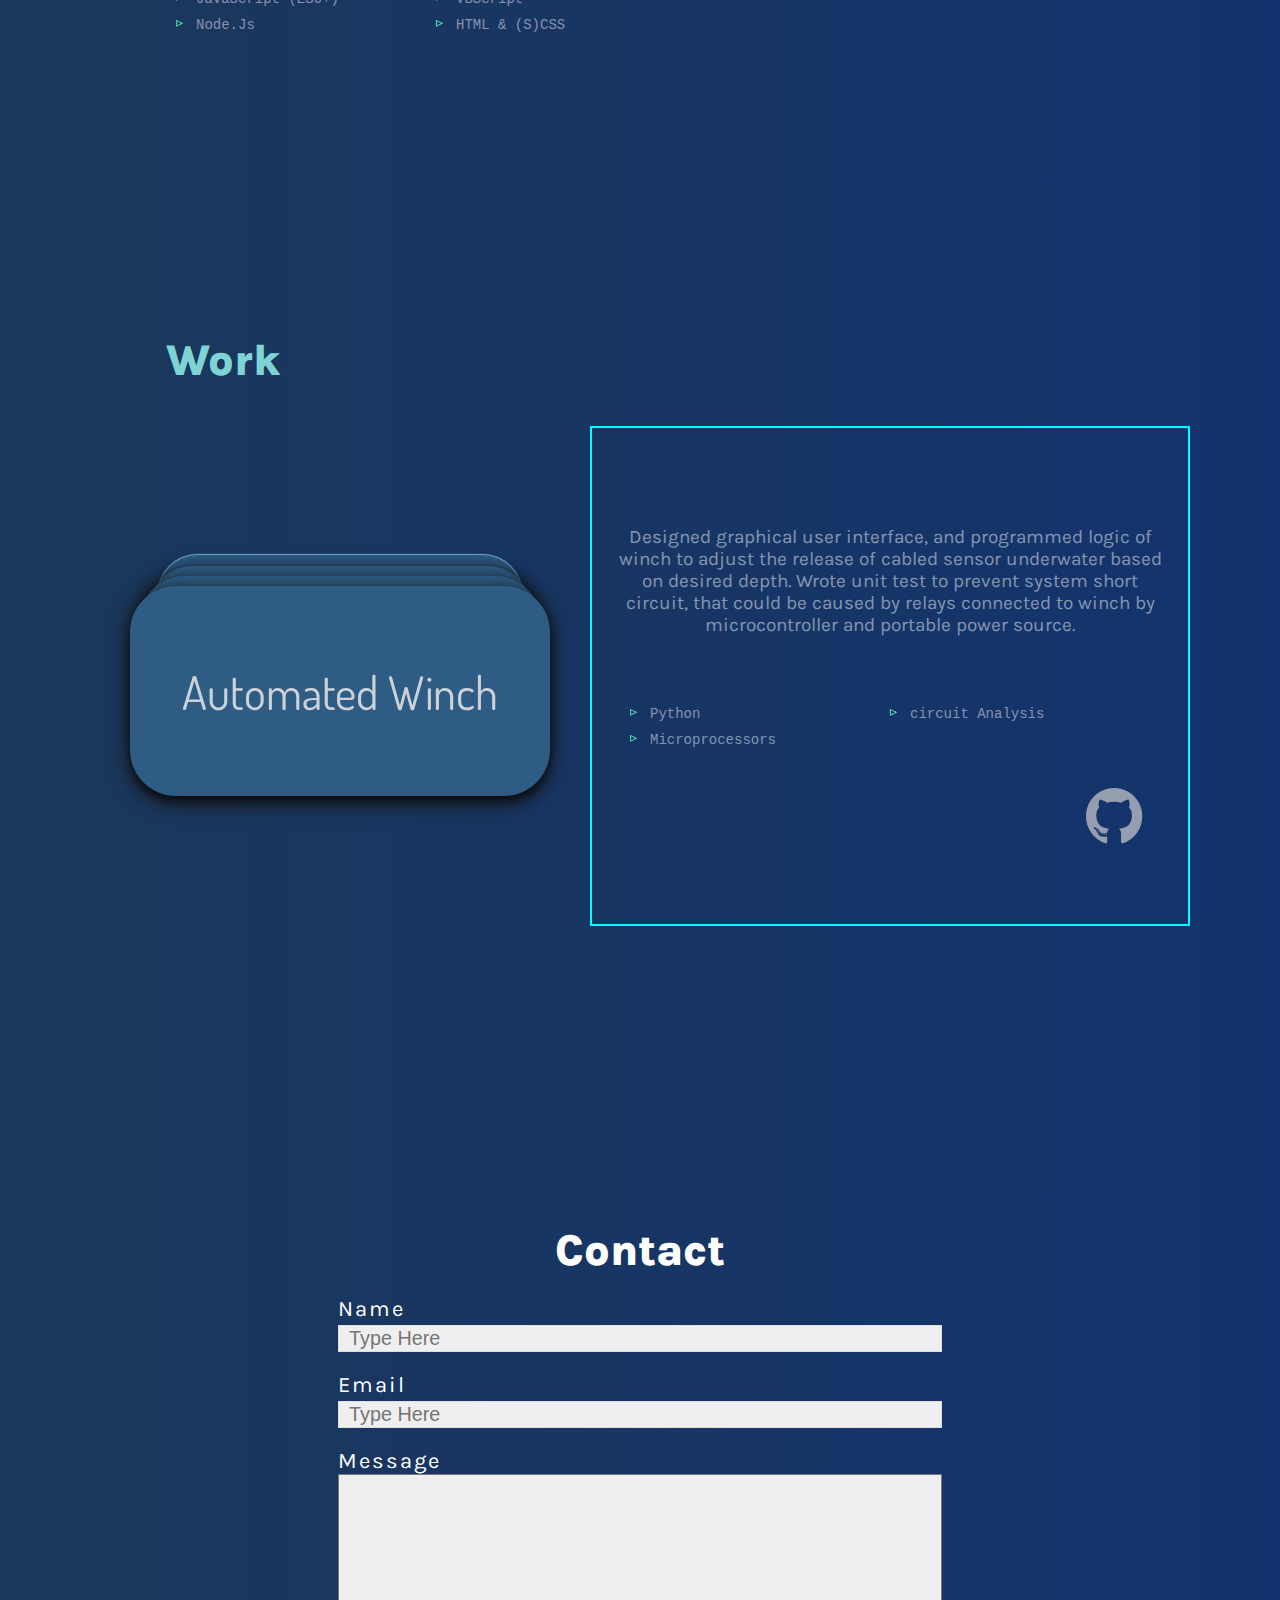
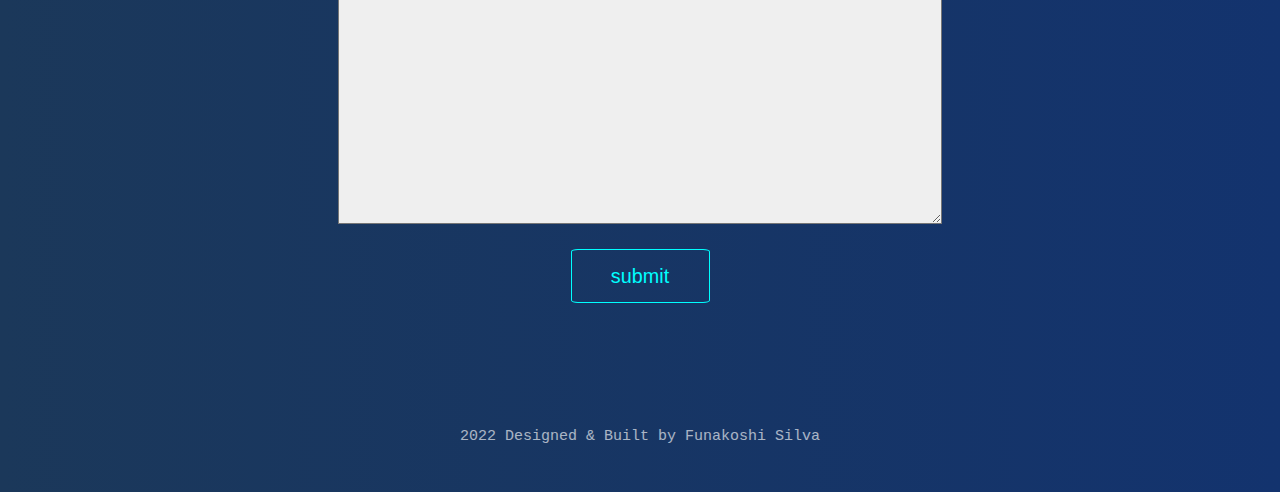
==== commit 00093cdf: "Update index.html" ====
--- a/index.html
+++ b/index.html
@@ -101,7 +101,7 @@
                    <div class="combine">
 
                     <div class="aboutme--info">
-                        <p>Hello! I'm Funakoshi, I am a computer engineer based in East Lansing, MI.</p>
+                        <p>Hello! I'm Funakoshi, I am a software engineer based in Ann Arbor, MI.</p>
                         <br>
                         <p>
                             I enjoy creating things that live on the internet, whether that be websites, applications, or anything in between. 
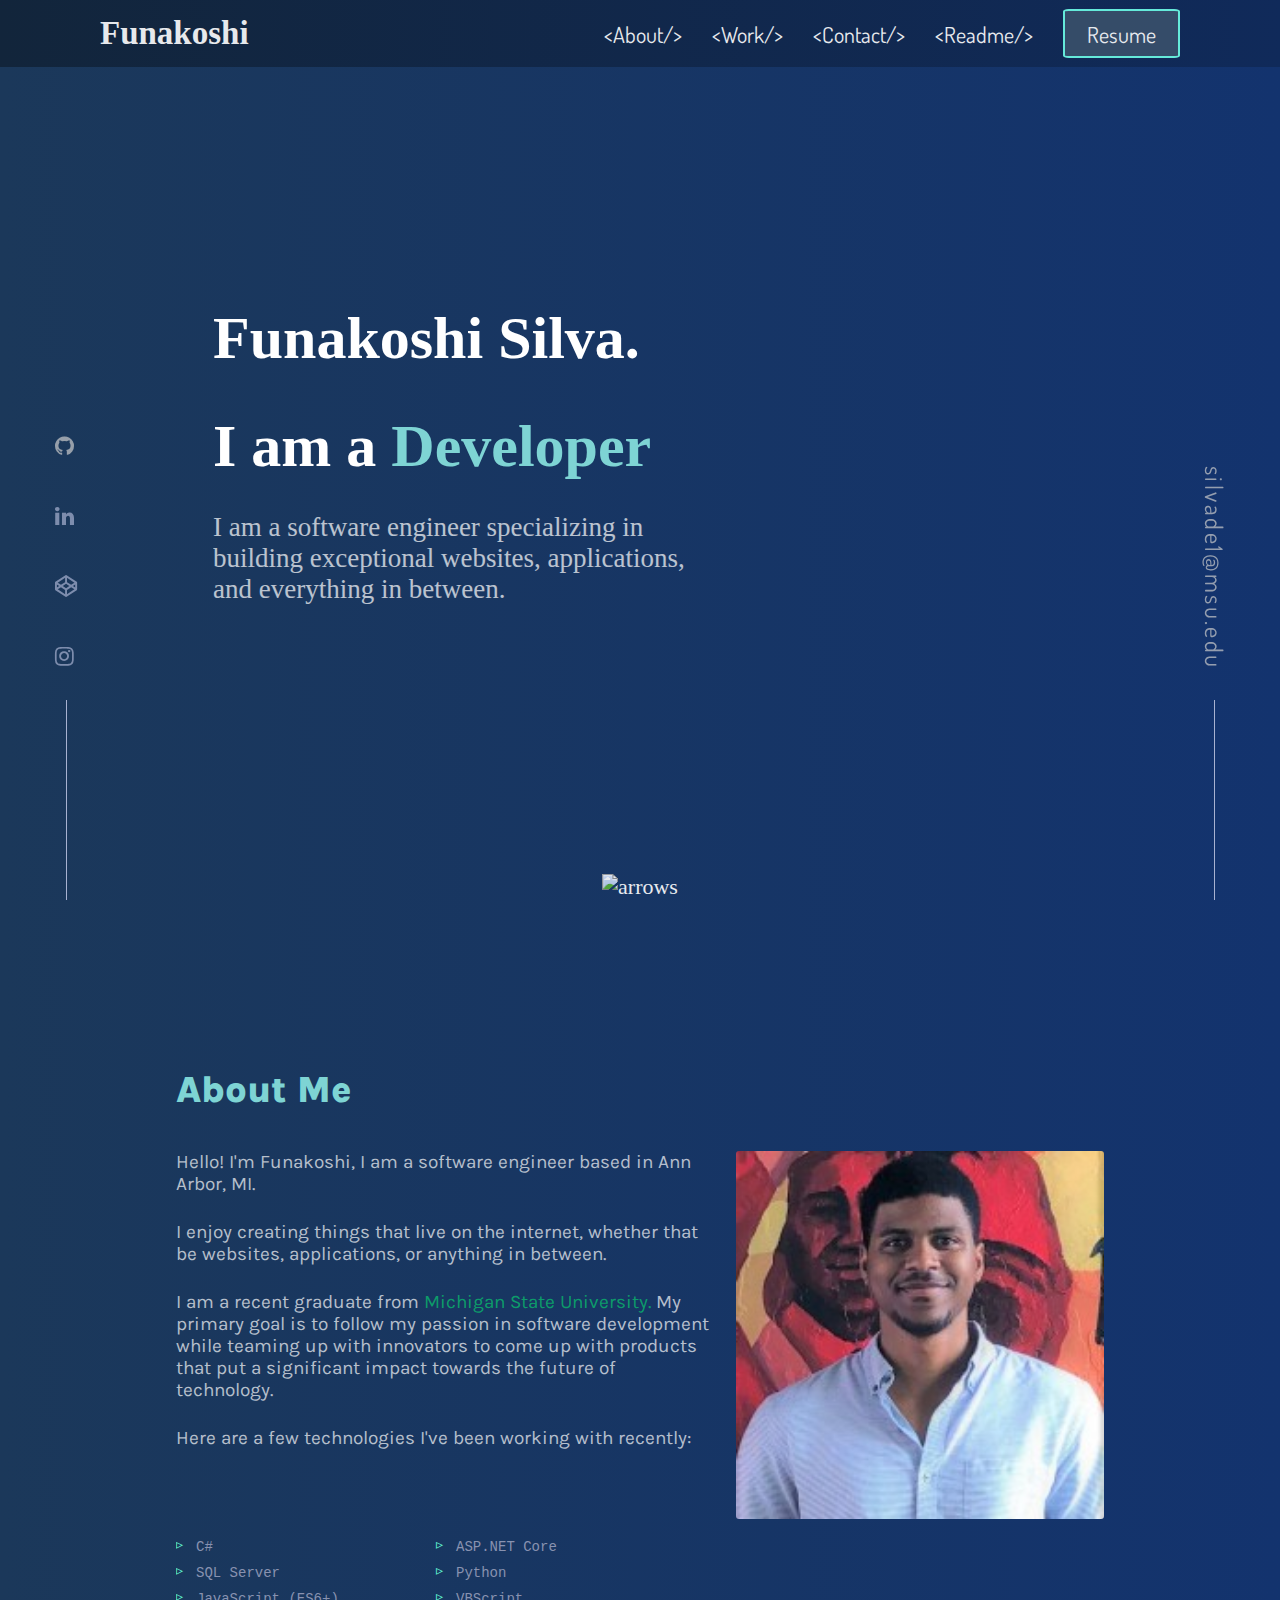
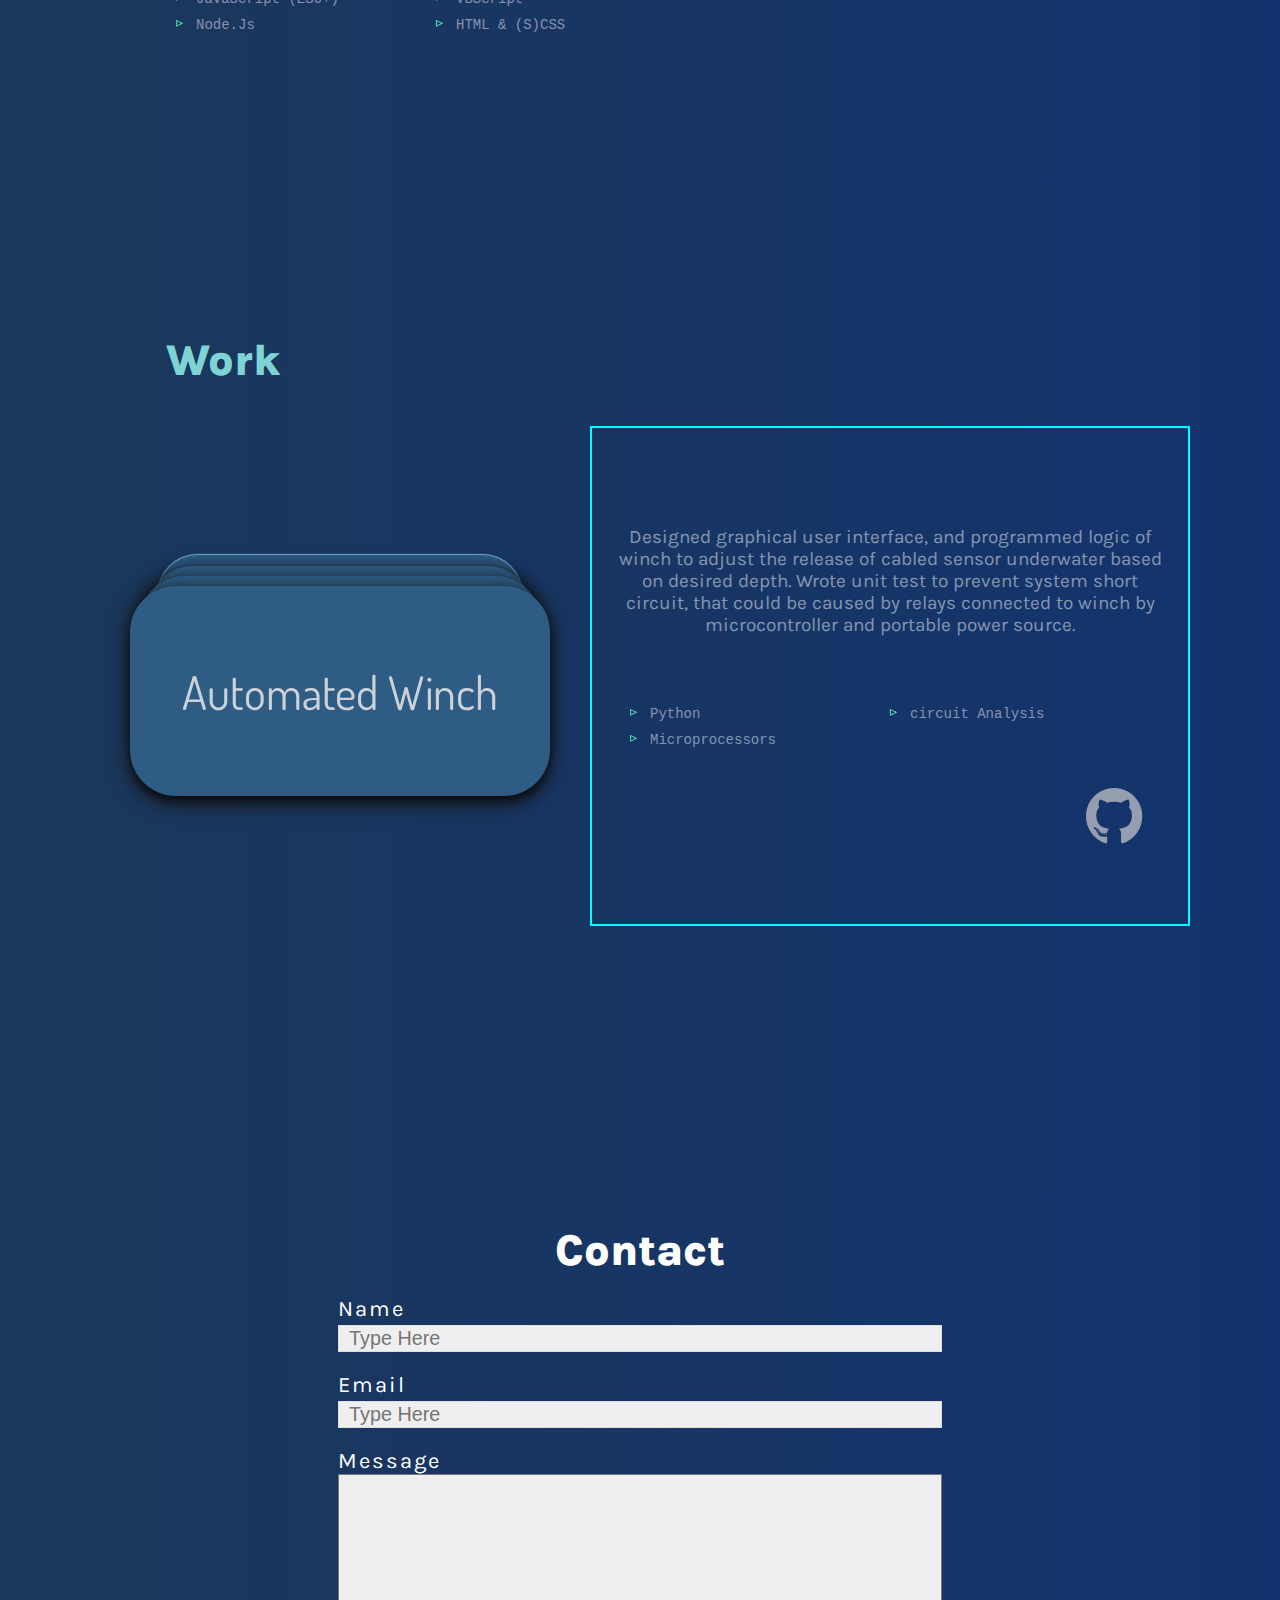
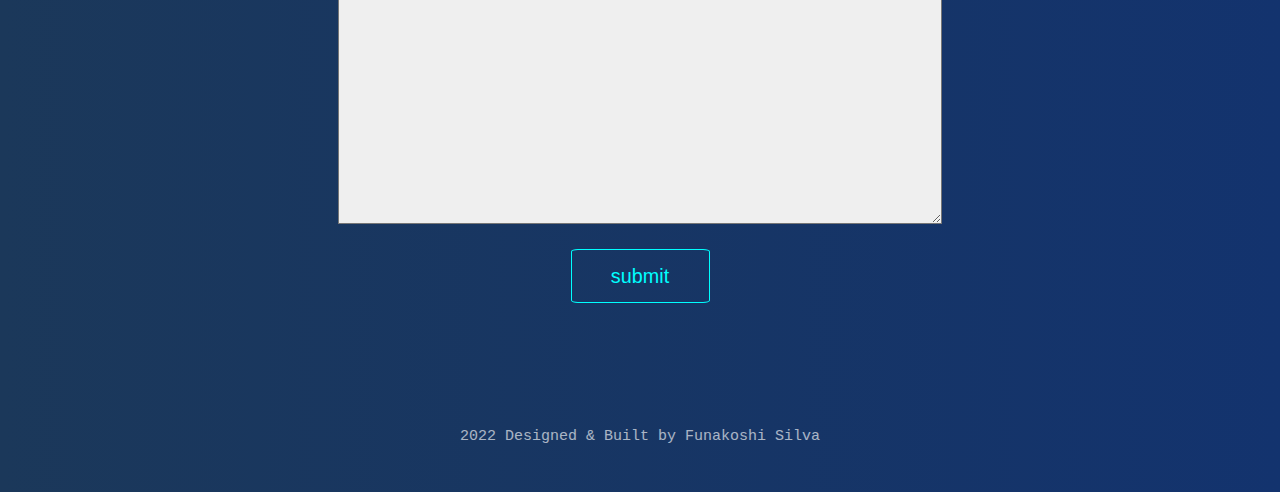
==== commit 1c64d120: "Update index.html" ====
--- a/index.html
+++ b/index.html
@@ -14,6 +14,8 @@
     <link rel="icon" type="image/png" sizes="16x16" href="/favicon-16x16.png">
     <link rel="manifest" href="/site.webmanifest">
     <script type="text/javascript" src="https://platform.linkedin.com/badges/js/profile.js" async defer></script>
+    <script async src="https://pagead2.googlesyndication.com/pagead/js/adsbygoogle.js?client=ca-pub-6887386119166185"
+     crossorigin="anonymous"></script>
 
     <title>Funakoshi Silva | Developer, Software Engineer</title>
 </head>
@@ -25,7 +27,7 @@
                 <li><a href="#work" class="navlinks"><span><</span>Work<span><span>/</span>></span></a></li>
                 <li><a href="#contact" class="navlinks"><span><</span>Contact<span><span>/</span>></span></a></li>
                 <li><a href="readme.html" class="navlinks"><span><</span>Readme<span><span>/</span>></span></a></li>
-                <li><a href="Resume.pdf" target="_black" class="resume">Resume</a></li>
+                <li><a href="silva-resume-2022.pdf" target="_black" class="resume">Resume</a></li>
             </nav>
 
             <div orientation="right" class="right__side-container">
